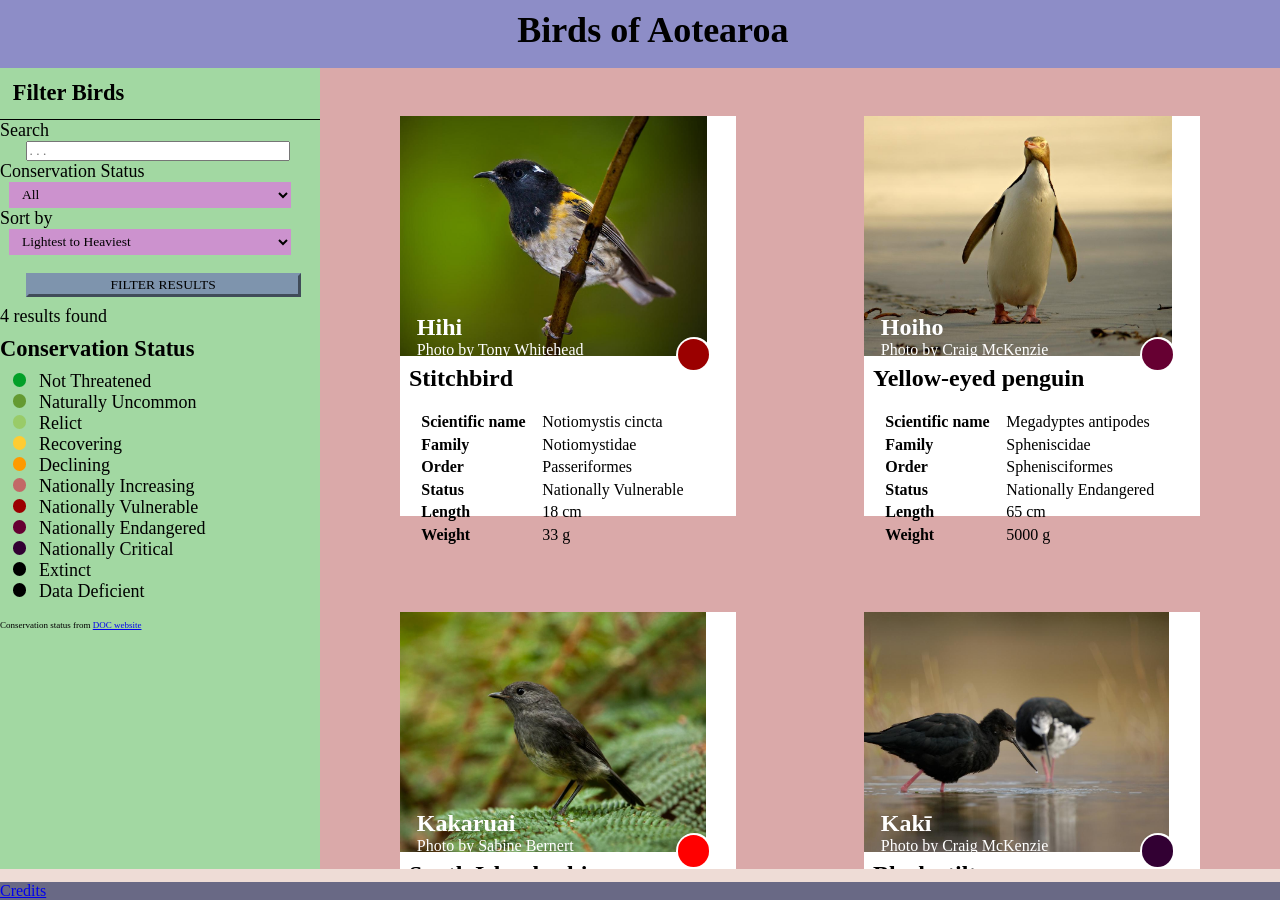
==== index.html @ edeee72f "update working on button functions" ====
<!DOCTYPE html>
<html lang="en-nz">

<head>
    <title>Birds of Aotearoa</title>
    <meta charset="UTF-8" />
    <link rel="stylesheet" href="index.css">
    <script defer src="index.js" ></script>
</head>

<main>
    <header>
        <h1 id="header-title">Birds of Aotearoa</h1>
    </header>

    <!-- sidebar -->
    <div class="sidebar" id="mySidebar">
        <div class="searchArea">
            <h3 id="filter-title">Filter Birds</h3>
            <p id="search-title">Search</p>
            <input type="text" placeholder=". . ." id="searchbar">
            <!-- Conservation Status-->
            <p>Conservation Status</p>
            <!-- <div class="dropdown"> -->
                <select class = "dropdown" id = "CS-button">
                <!-- <div class="dropdown-content"> -->
                    <option>All</option>
                    <option>Not Threatened</option>
                    <option>Naturally Uncommon</option>
                    <option>Relict</option>
                    <option>Recovering</option>
                    <option>Declining</option>
                    <option>Nationally Increasing</option>
                    <option>Nationally Endangered</option>
                    <option>Nationally Critical</option>
                    <option>Extinct</option>
                    <option>Data Deficient</option>
                </select>
            <!-- </div> -->
            </br>

            <!-- Sort by-->
            <p>Sort by</p>
            <!-- <div class="dropdown"> -->

                <!-- <button id ="SB-button">Lightest to Heaviest</button> -->
                <select class="dropdown" id ="SB-button">
                    <option>Lightest to Heaviest</option>
                    <option>Heaviest to Lightest</option>
                    <option>Extinct to Common</option>
                    <option>Common to Extinct</option>
                </select>
            <!-- </div> -->
            </br>
            </br>
            <button id = "search-button" type = "button">FILTER RESULTS</button>

            <p class="search-number" id="searchNumber">4 results found</p>
        </div>

        <!-- lower area of sidebar-->
        <div class="lowerArea">
            <h4>Conservation Status</h4>
            <p><span class="dot" id="dot1"></span>Not Threatened</p>
            <p><span class="dot" id="dot2"></span>Naturally Uncommon</p>
            <p><span class="dot" id="dot3"></span>Relict</p>
            <p><span class="dot" id="dot4"></span>Recovering</p>
            <p><span class="dot" id="dot5"></span>Declining</p>
            <p><span class="dot" id="dot6"></span>Nationally Increasing</p>
            <p><span class="dot" id="dot7"></span>Nationally Vulnerable</p>
            <p><span class="dot" id="dot8"></span>Nationally Endangered</p>
            <p><span class="dot" id="dot9"></span>Nationally Critical</p>
            <p><span class="dot" id="dot10"></span>Extinct</p>
            <p><span class="dot" id="dot11"></span>Data Deficient</p>

            <p id="status-link">Conservation status from <a
                    href="https://www.doc.govt.nz/nature/conservation-status/">DOC website</a></p>
        </div>


    </div>

    <!-- main area-->
    <div class="main" id="myMain">
        
            <!-- <div id = "bird1">
                
            </div> -->
            
        

    </div>
</main>


<footer>
    <p><a href="https://www.birdsnz.org.nz/">Credits</a></p>
</footer>

</html>
---- index.css ----
* {
    margin: 0vh 0vw 0vh 0vw;

    font-family: "Times New Roman", Times, serif;
}

h3{
    font-size: 2.5vmin;
}
header {
    background-color: rgb(141, 141, 199);
    width: 100vw;
    
    height: 7.5vh;
    font-size: 2vh;
    
    
    
}

#header-title{
    vertical-align: middle;
    text-align: center;
    padding: 1vh 1vw 1vh 1vw;
    width: 100vw;
    height: 5vh;
}

.searchArea p{
    font-size: 2vmin;
}

body {
    background-color: rgb(238, 220, 214);
}

#filter-title{
    margin: 1vw 1vw 1vw 1vw;
    padding: 0vh 0vw 0vh 0vw;
   
}
#search-title{
    border-top-style: solid;
    border-bottom: black;
    border-width: 0.15vh;
}
#searchbar{
    width: 20vw;
    
    margin-left: 2vw;
    height: 1.5vh;
}
.sidebar {
    background-color: rgb(162, 216, 162);
    width: 25vw;
    float: left;
    top: 7.5vh;
    height: 89.0vh;
    position: fixed;
}



footer {
    background-color: rgb(105, 105, 133);
    width: 100vw;
    height: 2vh;
    bottom: 0;
    position: fixed;
}

.conservation-status-dropdown {
    display: inline-block;
    position: relative;
    background-color: rgb(218, 141, 141);
    border-style: outset;
    border-color: rgb(218, 141, 141);
    border-width: medium;
    width: 20vw;
    margin-left: 2vw;
    height: 1.5vh;
    font-size: 1.5vmin;
    vertical-align: middle;
    padding: 0.5vh 0.5vw 0.5vh 0.5vw;
    

}

.CS-dropdown-content {
    display: none;
    position: absolute;
    background-color: white;
    min-width: 160px;
    box-shadow: 0px 8px 16px 0px rgba(0, 0, 0, 0.2);
    padding: 12px 16px;
    z-index: 1;

}
.dropdown-content p:hover {
    background-color: rgb(206, 206, 206); 
    
}

.dropdown:hover .dropdown-content {
    display: block;

}

.dropdown {
    /* display: inline-block;
    position: relative;
    background-color: rgb(218, 141, 141);
    border-style: outset;
    border-color: rgb(218, 141, 141);
    border-width: medium;
    width: 20vw;
    margin-left: 2vw;
    height: 1.5vh;
    font-size: 1.5vmin;
    vertical-align: middle;
    padding: 0.5vh 0.5vw 0.5vh 0.5vw; */
    /* position: relative;
  display: inline-block; */
  background-color: #cc92ce;
  color: rgb(0, 0, 0);
  
  font-size: 1.5vmin;
  border: none;
  padding: 0.5vmin 1vmin 0.5vmin 1vmin;
  width: 22vw;
  cursor: pointer;
  margin: 0vmin 1vmin 0vmin 1vmin;
}

.dropdown-content {
    display: none;
    position: absolute;
    background-color: #f9f9f9;
    
    width: 20vw;
    margin: 0vmin 1vmin 0vmin 1vmin;
    /* box-shadow: 0px 8px 16px 0px rgba(0, 0, 0, 0.2); */
    padding: 0.5vmin 1vmin 0.5vmin 1vmin;
    z-index: 1;
}

/* .dropdown:hover .dropdown-content, .dropdown:focus{
    display: block;
    background-color: #ffffff;
    
} */

.dropdown-content p:hover {
    background-color: rgb(230, 230, 230); 
    
}
#SB-button, #CS-button {
    background-color: #cc92ce;
  color: rgb(0, 0, 0);
  
  font-size: 1.5vmin;
  border: none;
  padding: 0.5vmin 1vmin 0.5vmin 1vmin;
  width: 22vw;
  cursor: pointer;
  margin: 0vmin 1vmin 0vmin 1vmin;
}




.dot {
    height: 1.5vmin;
    width: 1.5vmin;
    border-radius: 50vw;
    display: inline-block;
    margin-left: 1vw;
    margin-right: 1vw;
    
}

#dot1 {
    background-color: #02a028;
}

#dot2 {
    background-color: #649a31;
}

#dot3 {
    background-color: #99cb68;
}

#dot4 {
    background-color: #fecc33;
}

#dot5 {
    background-color: #fe9a01;
}

#dot6 {
    background-color: #c26967;
}

#dot7 {
    background-color: #9b0000;
}

#dot8 {
    background-color: #660032;
}

#dot9 {
    background-color: #320033;
}

#dot10 {
    background-color: black;
}

#dot11 {
    background-color: black;
}

#status-link {
    font-size: 1vmin;
    padding: 2vh 2vw 2vh 0vw;
}

#search-button {
    left: 2vw;
    background-color: rgb(126, 148, 173);
    position: relative;
    width: 21.5vw;
    border-style: outset;
    border-color: rgb(126, 148, 173);
    border-width: medium;
    
    font-size: 1.5vmin;
    vertical-align: middle;

}
.search-number{
    margin-top: 1vh;
    margin-bottom: 1vh;
    font-size: 2vmin;
}
.lowerArea h4{
    font-size: 2.5vmin;
    max-width: 25vw;
    margin-bottom: 1vh;
}
.lowerArea p{
    font-size: 2vmin;
}


.main {
    background-color: rgb(218, 169, 169);
    width: 75vw;
    float: right;
    height: 89.0vh;
    position: fixed;
    top: 7.5vh;
    left: 25vw;
    overflow-y: scroll;
    overflow-x: none;

    display: flex;
    flex-wrap: wrap;
    
    grid-template-rows: 1fr 1fr;
    justify-content: space-evenly;
}

.birdCard {
    background-color: white;
    height: 50%;
    width: 35%;
    margin: 5%;
    position: relative;

}

#bird {
    background-color: white;
    height: 50%;
    width: 35%;
    margin: 5%;
    position: relative;
}
/*
bird cards
*/
.main div { 
    background-color: white;
    height: 50%;
    width: 35%;
    margin: 5%;
    position: relative;
}
/*
image are all the same size
ratio is,
*/
.birdPhoto{
    width: 100%;
    height: 60%;
    object-fit: cover;
    object-position: -6vmin 0; /*may want to change this later */
    
}

.topInfo{
    background-color: rgba(128, 128, 128, 0) !important;
    position: absolute;
    bottom: 7vh !important;
    left: 0%;
    width: 90%!important;
    height: 5vmin;
    
}
.topInfo p {
    color: white;

}
.topInfo h2 {
    color:  white;
}

.bottomInfo {
    position: absolute !important;
    width: 100% !important;
    
    margin: 0 0 0 0 !important;
    bottom: 0vh !important;
    height: 40% !important;

}
.bottomInfo h2 {
    padding: 1vmin 1vmin 0vmin 1vmin;
    
}

.gridInfo {
    background-color: #02a02700 !important;
    display: grid;
    grid-template-columns: 40% 60%;
    width: 90% !important;
    grid-template-rows: repeat(6, 1fr);
    
}
.gridInfo p {
    padding: 0.5vmin 0.5vmin 0vmin 0.5vmin;
}
.gridInfo #bold {
    font-weight: bold;
}

.circle {
    height: 3.5vmin;
    width: 3.5vmin;
    border-radius: 50vw;
    display: inline-block;
    margin-left: 1vw;
    margin-right: 1vw;
    position:  absolute;
    background-color: red ;
    bottom: 36.4%; 
    right: 4.1%;
    border-radius: 2vmin;
    
    
}

.circleBorder {
    height: 4vmin;
    width: 4vmin;
    border-radius: 50vw;
    display: inline-block;
    margin-left: 1vw;
    margin-right: 1vw;
    position:  absolute;
    background-color: rgb(255, 255, 255) !important;
    bottom: 35.8%; 
    right: 3.3%;
    border-radius: 2vmin;
    
}
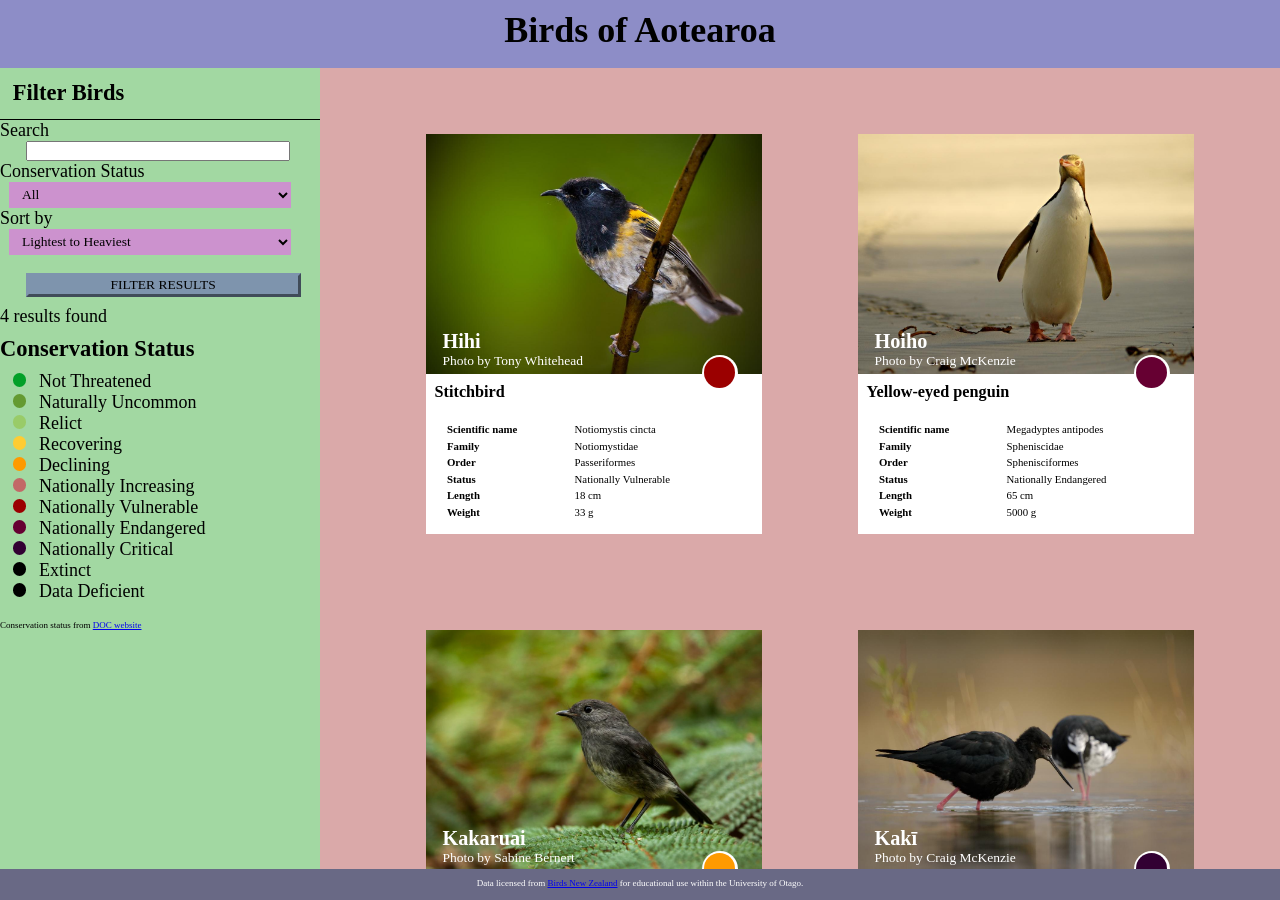
==== commit 2012d7ed: "search and filters all working" ====
--- a/index.html
+++ b/index.html
@@ -18,7 +18,7 @@
         <div class="searchArea">
             <h3 id="filter-title">Filter Birds</h3>
             <p id="search-title">Search</p>
-            <input type="text" placeholder=". . ." id="searchbar">
+            <input type="text" placeholder="" id="searchbar">
             <!-- Conservation Status-->
             <p>Conservation Status</p>
             <!-- <div class="dropdown"> -->
@@ -31,6 +31,7 @@
                     <option>Recovering</option>
                     <option>Declining</option>
                     <option>Nationally Increasing</option>
+                    <option>Nationally Vulnerable</option>
                     <option>Nationally Endangered</option>
                     <option>Nationally Critical</option>
                     <option>Extinct</option>
@@ -94,7 +95,7 @@
 
 
 <footer>
-    <p><a href="https://www.birdsnz.org.nz/">Credits</a></p>
+    <p>Data licensed from <a href="https://www.birdsnz.org.nz/">Birds New Zealand</a> for educational use within the University of Otago.</p>
 </footer>
 
 </html>
--- a/index.css
+++ b/index.css
@@ -9,7 +9,7 @@
 }
 header {
     background-color: rgb(141, 141, 199);
-    width: 100vw;
+    width: 100%;
     
     height: 7.5vh;
     font-size: 2vh;
@@ -22,7 +22,7 @@
     vertical-align: middle;
     text-align: center;
     padding: 1vh 1vw 1vh 1vw;
-    width: 100vw;
+    width: 98vw;
     height: 5vh;
 }
 
@@ -30,9 +30,10 @@
     font-size: 2vmin;
 }
 
-body {
+/* body {
     background-color: rgb(238, 220, 214);
-}
+    width: 100%;
+} */
 
 #filter-title{
     margin: 1vw 1vw 1vw 1vw;
@@ -63,10 +64,18 @@
 
 footer {
     background-color: rgb(105, 105, 133);
-    width: 100vw;
-    height: 2vh;
+    width: 100%;
+    height: 3.5vh;
     bottom: 0;
     position: fixed;
+}
+
+footer p {
+    padding-top: 1vmin;
+    padding-bottom: 1vmin;
+    text-align: center;
+    font-size: 1vmin;
+    color: white;
 }
 
 .conservation-status-dropdown {
@@ -266,12 +275,14 @@
     left: 25vw;
     overflow-y: scroll;
     overflow-x: none;
-
+    padding: 2vh 4.5vw 2vh 4.5vw;
+    
+    
     display: flex;
     flex-wrap: wrap;
     
     grid-template-rows: 1fr 1fr;
-    justify-content: space-evenly;
+    justify-content: flex-start;
 }
 
 .birdCard {
@@ -299,26 +310,34 @@
     width: 35%;
     margin: 5%;
     position: relative;
+    /* display: flex; */
+    justify-content: center;
 }
 /*
 image are all the same size
 ratio is,
 */
 .birdPhoto{
+    
+    object-fit: cover;
+    height: 60%;
     width: 100%;
-    height: 60%;
-    object-fit: cover;
-    object-position: -6vmin 0; /*may want to change this later */
+    position: absolute;
+    left: 50%;
+    transform: translate(-50%);
+    
+    
     
 }
 
 .topInfo{
     background-color: rgba(128, 128, 128, 0) !important;
     position: absolute;
-    bottom: 7vh !important;
+    top: 20vh !important;
     left: 0%;
     width: 90%!important;
     height: 5vmin;
+    font-size: 1.5vmin;
     
 }
 .topInfo p {
@@ -336,6 +355,7 @@
     margin: 0 0 0 0 !important;
     bottom: 0vh !important;
     height: 40% !important;
+    font-size: 1.2vmin;
 
 }
 .bottomInfo h2 {
@@ -347,12 +367,14 @@
     background-color: #02a02700 !important;
     display: grid;
     grid-template-columns: 40% 60%;
-    width: 90% !important;
+    width: 95% !important;
     grid-template-rows: repeat(6, 1fr);
+    
     
 }
 .gridInfo p {
     padding: 0.5vmin 0.5vmin 0vmin 0.5vmin;
+     
 }
 .gridInfo #bold {
     font-weight: bold;
@@ -366,7 +388,7 @@
     margin-left: 1vw;
     margin-right: 1vw;
     position:  absolute;
-    background-color: red ;
+    background-color: #02a028 ;
     bottom: 36.4%; 
     right: 4.1%;
     border-radius: 2vmin;
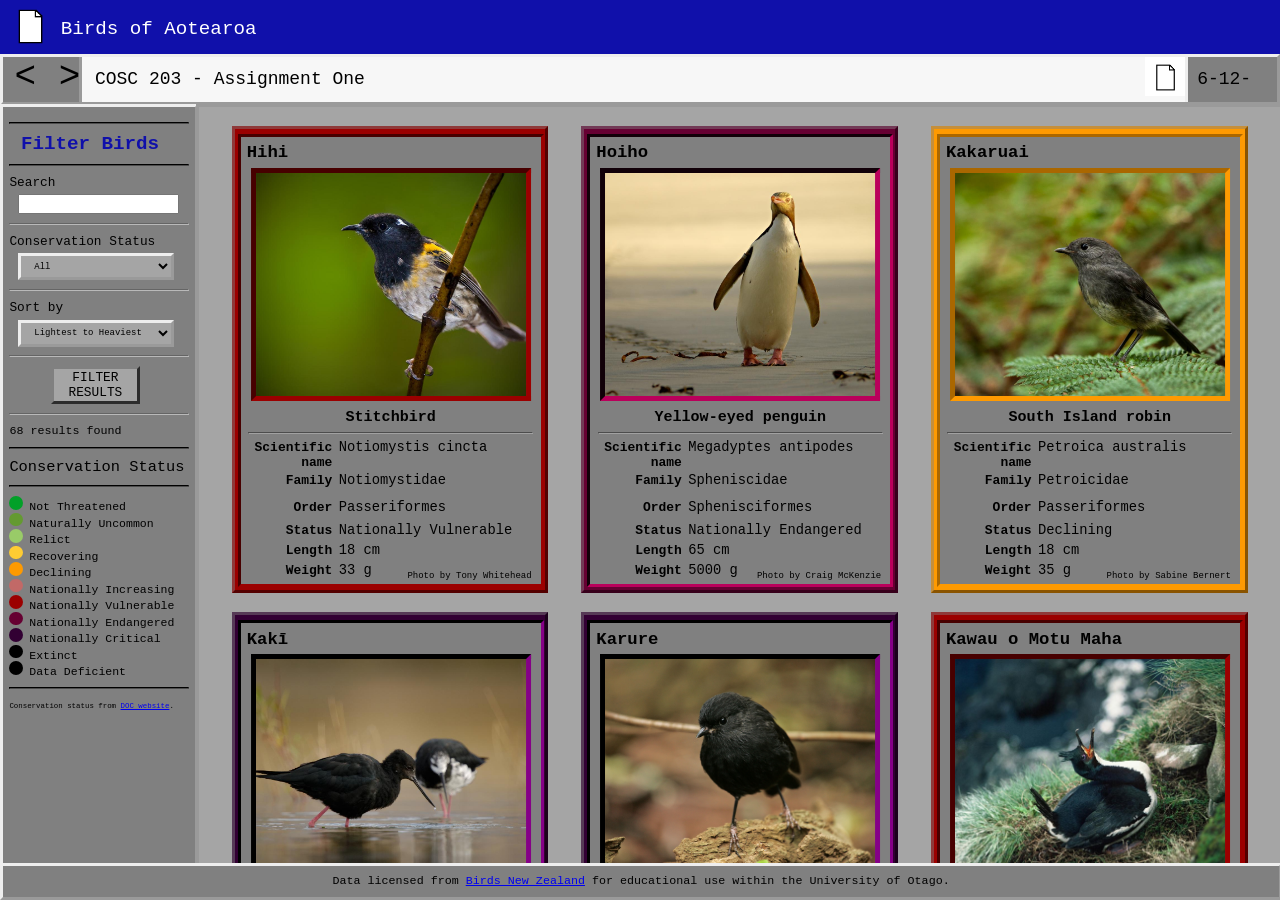
==== commit 6ef14915: "filter/search features working. maybe finished mobile" ====
--- a/index.html
+++ b/index.html
@@ -4,64 +4,101 @@
 <head>
     <title>Birds of Aotearoa</title>
     <meta charset="UTF-8" />
-    <link rel="stylesheet" href="index.css">
-    <script defer src="index.js" ></script>
+    <meta name="viewport" content="width=device-width, initial-scale=1.0">
+    <link rel="stylesheet" media = "screen and (min-device-width: 600px)" href="desktop.css">
+    <link rel="stylesheet"  media = "screen and (max-device-width: 600px)" href="mobile.css">
+    <!-- <script defer src="index.js"></script> -->
+    <script>
+        if(screen && screen.width < 600){
+            document.write('<script defer src="mobile.js"><\/script>');
+            console.log('mobile');
+        }else{
+            document.write('<script defer src="desktop.js"><\/script>');
+            console.log('desktop');
+        }
+    </script>
 </head>
 
-<main>
-    <header>
+<header id = "header">
+        <img id = "icon" src="icon2.png" alt="icon">
+
         <h1 id="header-title">Birds of Aotearoa</h1>
     </header>
+    <div class="topbar" id="topbar" >
+        <div class="arrows" id = "arrows">
+            <h1 id="a1"><</h1>
+            <h1 id="a2">></h1>
+        </div>
+        <div class = "website">
+            <h1 id = "webText">COSC 203 - Assignment One</h1>
+            <img src="icon2.png" alt="hm" class="page_icon">
+        </div>
+
+        <div class = "date">
+            <h1 id="today">.</h1>
+        </div>
+        
+
+    </div>
+<main>
+    
+    
 
     <!-- sidebar -->
     <div class="sidebar" id="mySidebar">
         <div class="searchArea">
+            <hr>
             <h3 id="filter-title">Filter Birds</h3>
+            <hr>
             <p id="search-title">Search</p>
             <input type="text" placeholder="" id="searchbar">
+            <hr id = "lighter">
             <!-- Conservation Status-->
-            <p>Conservation Status</p>
+            <p id="CS-title">Conservation Status</p>
             <!-- <div class="dropdown"> -->
-                <select class = "dropdown" id = "CS-button">
+            <select class="dropdown" id="CS-button">
                 <!-- <div class="dropdown-content"> -->
-                    <option>All</option>
-                    <option>Not Threatened</option>
-                    <option>Naturally Uncommon</option>
-                    <option>Relict</option>
-                    <option>Recovering</option>
-                    <option>Declining</option>
-                    <option>Nationally Increasing</option>
-                    <option>Nationally Vulnerable</option>
-                    <option>Nationally Endangered</option>
-                    <option>Nationally Critical</option>
-                    <option>Extinct</option>
-                    <option>Data Deficient</option>
-                </select>
+                <option>All</option>
+                <option>Not Threatened</option>
+                <option>Naturally Uncommon</option>
+                <option>Relict</option>
+                <option>Recovering</option>
+                <option>Declining</option>
+                <option>Nationally Increasing</option>
+                <option>Nationally Vulnerable</option>
+                <option>Nationally Endangered</option>
+                <option>Nationally Critical</option>
+                <option>Extinct</option>
+                <option>Data Deficient</option>
+            </select>
             <!-- </div> -->
-            </br>
-
+                        <hr id = "lighter">
             <!-- Sort by-->
-            <p>Sort by</p>
+            <p id="SB-title">Sort by</p>
             <!-- <div class="dropdown"> -->
 
-                <!-- <button id ="SB-button">Lightest to Heaviest</button> -->
-                <select class="dropdown" id ="SB-button">
-                    <option>Lightest to Heaviest</option>
-                    <option>Heaviest to Lightest</option>
-                    <option>Extinct to Common</option>
-                    <option>Common to Extinct</option>
-                </select>
+            <!-- <button id ="SB-button">Lightest to Heaviest</button> -->
+            <select class="dropdown" id="SB-button">
+                <option>Lightest to Heaviest</option>
+                <option>Heaviest to Lightest</option>
+                <option>Extinct to Common</option>
+                <option>Common to Extinct</option>
+            </select>
             <!-- </div> -->
-            </br>
-            </br>
-            <button id = "search-button" type = "button">FILTER RESULTS</button>
-
-            <p class="search-number" id="searchNumber">4 results found</p>
+            
+            <hr id = "lighter2" class = "remMobile">
+            
+            <button id="search-button" type="button">FILTER RESULTS</button>
+            <hr id = "lighter">
+            <p class="search-number" id="searchNumber">68 results found</p>
+            
         </div>
 
         <!-- lower area of sidebar-->
         <div class="lowerArea">
+            <hr>
             <h4>Conservation Status</h4>
+            <hr>
             <p><span class="dot" id="dot1"></span>Not Threatened</p>
             <p><span class="dot" id="dot2"></span>Naturally Uncommon</p>
             <p><span class="dot" id="dot3"></span>Relict</p>
@@ -73,9 +110,9 @@
             <p><span class="dot" id="dot9"></span>Nationally Critical</p>
             <p><span class="dot" id="dot10"></span>Extinct</p>
             <p><span class="dot" id="dot11"></span>Data Deficient</p>
-
+            <hr>
             <p id="status-link">Conservation status from <a
-                    href="https://www.doc.govt.nz/nature/conservation-status/">DOC website</a></p>
+                    href="https://www.doc.govt.nz/nature/conservation-status/">DOC website</a>.</p>
         </div>
 
 
@@ -83,19 +120,20 @@
 
     <!-- main area-->
     <div class="main" id="myMain">
-        
-            <!-- <div id = "bird1">
+
+        <!-- <div id = "bird1">
                 
             </div> -->
-            
-        
+
+
 
     </div>
+    
 </main>
 
-
 <footer>
-    <p>Data licensed from <a href="https://www.birdsnz.org.nz/">Birds New Zealand</a> for educational use within the University of Otago.</p>
+    <p>Data licensed from <a href="https://www.birdsnz.org.nz/">Birds New Zealand</a> for educational use within the
+        University of Otago.</p>
 </footer>
 
 </html>
--- a/desktop.css
+++ b/desktop.css
@@ -0,0 +1,581 @@
+* {
+    margin: 0vh 0vw 0vh 0vw;
+    font-family: "Lucida Console", "Courier New", monospace;
+    font-weight: lighter;
+
+}
+
+h3 {
+    font-size: 2.5vmin;
+}
+
+header {
+    background-color: rgb(16, 16, 170);
+    width: 100%;
+
+    height: 6vh;
+    
+
+
+
+}
+
+header img {
+    margin: 1vh 1vw 1vh 1vw;
+    width: auto;
+    height: 65%;
+    float: left;
+}
+
+#header-title {
+    vertical-align: middle;
+    /* float: right; */
+    /* text-align: left; */
+    /* padding: 2vh 1vw 2vh 1vw; */
+    color: white;
+    font-family: "Lucida Console", "Courier New", monospace;
+    font-weight: lighter;
+    
+    /* width: 98vw; */
+    
+    height: 6vh;
+    line-height: 6.5vh;
+    font-size: 1.5vw;
+}
+.searchArea{
+   
+}
+
+.searchArea p {
+    font-size: 1.0vw;
+    margin: 0.5vh 0vw 0.5vh 0vw;
+    font-weight:normal;
+    width: 90%;
+    
+}
+
+
+
+#filter-title {
+    margin: 0.5vh 0vw 0.5vh 0vw;
+    width: 90%;
+    text-align: center;
+    color: rgb(16, 16, 170);
+    font-weight: bold !important;
+    font-size: 1.5vw;
+
+}
+
+#search-title {
+    margin: 0.5vh 0vw 0.5vh 0vw;
+    width: 90%;
+    
+}
+
+#searchbar {
+    width: 85%;
+
+    margin-left: 5%;
+    height: 1.5vh;
+}
+
+.sidebar {
+    background-color: grey;
+    width: 14%;
+    float: left;
+    top: 11.5%;
+    /* height: 81.8%; */
+    height: 83vh;
+    position: fixed;
+    padding: 0.5% 0.5% 0.5% 0.5%;
+    border-style: outset;
+    
+}
+
+
+
+footer {
+    background-color: grey;
+    width: 99.7%;
+    height: 3.5vh;
+    bottom: 0;
+    position: fixed;
+    border-style: outset;
+    
+}
+
+footer p {
+    /* padding-top: 1vmin;
+    padding-bottom: 1vmin; */
+    text-align: center;
+    font-size: 1.3vmin;
+    color: rgb(0, 0, 0);
+    height: 3.5vh;
+    line-height: 3.5vh;
+}
+
+.conservation-status-dropdown {
+    display: inline-block;
+    position: relative;
+    
+    border-style: outset;
+    
+    border-width: medium;
+    width: 85%;
+    margin-left: 5%;
+    height: 1.5vh;
+    font-size: 1.5vw;
+    vertical-align: middle;
+    padding: 0.5vh 0.5vw 0.5vh 0.5vw;
+
+
+}
+
+.CS-dropdown-content {
+    display: none;
+    position: absolute;
+    background-color: white;
+    min-width: 160px;
+    box-shadow: 0px 8px 16px 0px rgba(0, 0, 0, 0.2);
+    padding: 12px 16px;
+    z-index: 1;
+
+}
+
+.dropdown-content p:hover {
+    background-color: rgb(206, 206, 206);
+
+}
+
+.dropdown:hover .dropdown-content {
+    display: block;
+
+}
+
+.dropdown {
+    
+    background-color: rgb(165, 165, 165) !important;
+    color: rgb(0, 0, 0);
+
+    font-size: 1.5vw;
+    border: outset !important;
+    padding: 0.5vmin 1vmin 0.5vmin 1vmin;
+    width: 85%;
+    cursor: pointer;
+    margin: 0vmin 1vmin 0vmin 1vmin;
+}
+
+.dropdown-content {
+    display: none;
+    position: absolute;
+    background-color: #f9f9f9;
+
+    width: 85%;
+    margin: 0vmin 1vmin 0vmin 1vmin;
+    /* box-shadow: 0px 8px 16px 0px rgba(0, 0, 0, 0.2); */
+    padding: 0.5vmin 1vmin 0.5vmin 1vmin;
+    z-index: 1;
+}
+
+/* .dropdown:hover .dropdown-content, .dropdown:focus{
+    display: block;
+    background-color: #ffffff;
+    
+} */
+
+.dropdown-content p:hover {
+    background-color: rgb(230, 230, 230);
+
+}
+
+#SB-button,
+#CS-button {
+    background-color: grey;
+    color: rgb(0, 0, 0);
+
+    font-size: 1.5vmin;
+    border: none;
+    padding: 0.5vmin 1vmin 0.5vmin 1vmin;
+    width: 87%;
+    cursor: pointer;
+    margin: 0vmin 5% 0vmin 5%;
+    font-size: 0.7vw;
+}
+
+
+
+
+.dot {
+    height: 1.5vmin;
+    width: 1.5vmin;
+    border-radius: 50vw;
+    display: inline-block;
+   
+    margin-right: 0.5vw;
+
+}
+
+#dot1 {
+    background-color: #02a028;
+}
+
+#dot2 {
+    background-color: #649a31;
+}
+
+#dot3 {
+    background-color: #99cb68;
+}
+
+#dot4 {
+    background-color: #fecc33;
+}
+
+#dot5 {
+    background-color: #fe9a01;
+}
+
+#dot6 {
+    background-color: #c26967;
+}
+
+#dot7 {
+    background-color: #9b0000;
+}
+
+#dot8 {
+    background-color: #660032;
+}
+
+#dot9 {
+    background-color: #320033;
+}
+
+#dot10 {
+    background-color: black;
+}
+
+#dot11 {
+    background-color: black;
+}
+
+#status-link {
+    font-size: 0.58vw;
+    padding: 0.5vh 0vw 0.5vh 0vw;
+}
+
+#search-button {
+    left: 23%;
+    background-color: rgb(165, 165, 165) !important;
+    position: relative;
+    width: 50%;
+    border-style: outset;
+    border-color: grey;
+    border-width: medium;
+
+    font-size: 1.0vw;
+    vertical-align: middle;
+
+}
+
+.search-number {
+    margin-top: 1vh;
+    margin-bottom: 1vh;
+    font-size: 1.3vmin !important;
+}
+.lowerArea{
+    height: 45%;
+    
+    margin-top: 5%;
+}
+
+.lowerArea h4 {
+    font-size: 1.2vw;
+    max-width: 25vw;
+    margin-bottom: 1vh;
+}
+
+.lowerArea p {
+    font-size: 0.9vw;
+}
+
+
+.main {
+    background-color: rgb(165, 165, 165);
+    width: 84.5%;
+    float: right;
+    height: 84.0%;
+    position: fixed;
+    top: 11.5%;
+    left: 15.3%;
+    overflow-y: scroll;
+    overflow-x: none;
+    display: flex;
+    flex-wrap: wrap;
+    /* justify-content: flex-start;  */
+    justify-content: space-evenly;
+    border-style: inset !important;
+}
+.cardBorder{
+    border-style: outset;
+    height: 27vw !important;
+    width: 18vw !important;
+     margin: 1.8% 0% 0% 0% !important; 
+    padding:0.5%  !important;
+    /* background-color: rgb(16, 16, 170) !important; */
+    border-color: rgba(46, 46, 46, 0.452);
+    min-width: 300px;
+    min-height: 450px;
+    position: relative;
+    
+}
+
+.birdCard {
+    background-color: grey;
+    top: 1% !important;
+    left: 1% !important;
+    height: 97% !important;
+    width: 96.5% !important;
+    margin: 0% !important;
+    padding: 0 !important;
+    position: absolute;
+    border-style: inset;
+    border-color: rgba(27, 27, 27, 0.527);
+    
+    /* padding: 1vmin 1vmin 1vmin 1vmin; */
+    
+    
+
+}
+
+#bird {
+    background-color: white;
+    height: 50%;
+    width: 36%;
+    /* margin: 5%; */
+    position: absolute;
+}
+.credits{
+    font-size: xx-small;
+    right: 3%;
+    bottom: 1.5%;
+    position: absolute;
+}
+
+/*
+bird cards
+*/
+.main div {
+    /* position: relative; */
+    
+}
+
+/*
+image are all the same size
+ratio is,
+*/
+.birdPhoto {
+
+    object-fit: cover;
+    top: 7%;
+    height: 50%;
+    width: 90%;
+    position: absolute;
+    left: 50%;
+    transform: translate(-50%);
+    border-style: inset;
+    border-width:thick;
+
+
+}
+
+.topInfo {
+    background-color: rgba(128, 128, 128, 0) !important;
+    position: absolute;
+    top: 1.5% !important;
+    left: 2%;
+    width: 90% !important;
+    height: 5vmin;
+    font-size: 0.9vw;
+    
+
+}
+
+/* .topInfo p {
+    color: rgb(0, 0, 0);
+    font-size: smaller;
+
+} */
+
+.topInfo h2 {
+    color: rgb(0, 0, 0);
+    font-weight: bold ;
+}
+
+.bottomInfo {
+    position: absolute !important;
+    width: 99% !important;
+    
+    margin: 0 0 0 0 !important;
+    bottom: 0vh !important;
+    height: 40% !important;
+    font-size: 1.8vmin;
+    padding: 0.5%;
+    /* font-weight: 30%; */
+
+}
+.cardHR{
+    margin: 2%;
+    border-color: rgb(161, 161, 161) !important;
+}
+
+.bottomInfo h2 {
+    padding: 0.5vh 0vw 0vh 0.0vw;
+    text-align: center;
+    font-size: 93%;
+    width: 100%;
+    font-weight: bold;
+
+}
+
+.gridInfo {
+    
+    display: grid;
+    grid-template-columns: 30% 70%;
+    width: 94% !important;
+    height: 75% !important;
+    grid-template-rows: 25% 20% 17% 15% 15% 15%;
+    margin-left: 0.5vw;
+
+}
+
+.gridInfo p {
+    font-size: 85%;
+    text-align: left;
+    /* padding: 0vmin 0.5vmin 0vmin 0.5vmin; */
+
+}
+#right{
+    margin-left: 0.5vw !important;
+    
+}
+
+.gridInfo #bold {
+    font-weight: bold;
+    font-size:80%;
+   
+    text-align: right !important;
+    
+}
+
+.circle {
+    height: 3.5vmin;
+    width: 3.5vmin;
+    /* border-radius: 5%; */
+    border-width: 5%;
+    border-style: solid;
+    border-color: white;
+    display: inline-block;
+    margin-left: 1vw;
+    margin-right: 1vw;
+    position: absolute;
+    background-color: #02a028;
+    bottom: 35.5%;
+    right: 4.1%;
+    border-radius: 2vmin;
+
+
+}
+
+/* .circleBorder {
+    height: 4vmin;
+    width: 4vmin;
+    border-radius: 50vw;
+    display: inline-block;
+    margin-left: 1vw;
+    margin-right: 1vw;
+    position:  absolute;
+    background-color: rgb(255, 255, 255) !important;
+    bottom: 35.8%; 
+    right: 3.3%;
+    border-radius: 2vmin;
+    
+    
+} */
+
+.topbar {
+    height: 5vh;
+    font-size: 1vmin;
+    display: flex;
+    background-color: grey;
+    border-style: outset;
+}
+
+.arrows {
+    /* padding-left: 1vw;
+    padding-right: 1vw; */
+
+    border-right-style: outset;
+    font-size: 2vmin;
+    font-weight: bold;
+    width: 6%;
+    display: flex;
+
+}
+
+.arrows h1{
+    
+    height: 5vh;
+    line-height: 4.7vh;
+    /* padding: 1vh 1vw 1vh 1vw; */
+    padding-left: 15%;
+    padding-right: 15%;
+
+}
+
+
+
+.website {
+    background-color: rgb(247, 247, 247);
+    width: 87%;
+    display: flex;
+    
+
+}
+.website h1{
+    width: 97%;
+    height: 5vh;
+    line-height: 4.9vh;
+    
+    padding-left: 1vw;
+}
+
+.page_icon {
+    background-color: white;
+    padding: 0.5vh 0.5vw 0.5vh 0.5vw;
+    height: 60%;
+    padding-top: 0.8vh;
+
+}
+.date{
+    width:7%;
+
+    border-left-style: outset;
+}
+#today {
+    font-size: 2vmin;
+    height: 5vh;
+    line-height: 4.9vh;
+    padding-left: 10%; 
+}
+.sidebar hr{
+
+    margin: 5% 0% 5% 0%;
+    border-color: rgb(77, 77, 77);
+    border-style: inset !important;
+    /* border-style: groove; */
+}
+#lighter, #lighter2{
+    border-color: rgb(185, 185, 185) !important;
+}
+
--- a/mobile.css
+++ b/mobile.css
@@ -0,0 +1,511 @@
+@media only screen and (max-device-width: 600px) {
+
+    html,
+    body,
+    footer,
+    main {
+        margin: 0 !important;
+        padding: 0 !important;
+        /* background-color: green; */
+        overflow-y: hidden;
+    }
+
+    * {
+        font-family: "Lucida Console", "Courier New", monospace;
+        font-weight: lighter;
+        border-style: none;
+
+    }
+
+    main {
+        background-color: rgb(195, 195, 195) !important;
+        margin: 0;
+        padding: 0;
+        width: 100vw;
+        height: 87vh;
+
+
+
+
+    }
+
+    .main {
+
+        /* background-color: rgb(0, 0, 0); */
+        justify-content: space-evenly;
+        display: flex;
+        flex-wrap: wrap;
+        /* flex-direction: row; */
+        position: fixed;
+        overflow-x: hidden;
+        height: 87vh;
+        overflow-y: scroll !important;
+
+
+    }
+
+    footer {
+        height: 5vh;
+        width: 100%;
+        bottom: 0;
+        background-color: blue;
+        margin: 0;
+        padding: 0;
+    }
+
+    footer * {
+        margin: 0 !important;
+        padding: 0.5vh 1vw 0.5vh 1vw !important;
+        font-size: 2vw;
+        height: 2vh;
+        width: 100vw;
+        line-height: 2vh;
+        color: white;
+
+    }
+
+    footer p {
+        text-align: center;
+    }
+
+    .sidebarButton {
+        background-color: grey;
+        border: none;
+        color: black;
+        height: 3vh;
+        width: 7vw;
+        line-height: 3vh;
+        font-size: 3.5vw;
+        border-right-style: groove;
+    }
+
+
+    .topbar {
+        height: 3vh !important;
+        width: 99%;
+        margin: 0 !important;
+        display: flex;
+        border-style: groove;
+        background-color: grey;
+    }
+
+    header {
+        display: flex;
+        height: 5vh;
+        width: 100%;
+        margin: 0 !important;
+        background-color: rgb(16, 16, 170);
+    }
+
+    header h1 {
+        color: white;
+        height: 5vh;
+        line-height: 2.5vh;
+        font-size: 2vh;
+    }
+
+    header img {
+        height: 2.5vh;
+        padding: 1.3vh 1vh 1vh 1vh;
+    }
+
+    .arrows {
+        height: 3vh;
+        width: 10vw;
+        background-color: grey;
+        display: flex;
+        border-right-style: groove;
+    }
+
+    .arrows h1 {
+        height: 2vh;
+        line-height: 0.7vh;
+        font-size: 3.5vw;
+        font-weight: bold;
+        padding-left: 1.8vw;
+    }
+
+    .website {
+        width: 63vw;
+        height: 3vh;
+        background-color: white;
+        display: flex;
+    }
+
+    .website h1 {
+        height: 2vh;
+        width: 75vw;
+        line-height: 1vh;
+        padding-left: 1vw;
+        font-size: 1.5vh;
+
+    }
+
+    .page_icon {
+        height: 2vh;
+        padding: 0.5vh 0.5vw 0.5vh 0.5vw;
+        border-right-style: groove;
+    }
+
+    .date {
+        width: 16vw;
+
+
+
+    }
+
+    #today {
+        height: 2vh;
+        line-height: 1vh;
+        padding-left: 1.5vw;
+        font-size: 2.5vw;
+    }
+
+    .sidebar {
+        padding: 5%;
+        width: 0%;
+        height: 100%;
+        display: none;
+        overflow-x: hidden;
+        overflow-y: scroll;
+    }
+
+
+    .cardBorder {
+        border-style: outset;
+        height: 70vh;
+        border-color: rgba(46, 46, 46, 0.452);
+        width: 90vw;
+        /* border-color: red; */
+        margin: 4vw 4vw 4vw 4vw;
+        position: relative;
+        padding: 0 !important;
+    }
+
+    .birdCard {
+        background-color: grey;
+        top: 1vw;
+        left: 1vw;
+        height: 68vh;
+        width: 87vw;
+        position: absolute;
+        border-style: inset;
+        border-color: rgba(27, 27, 27, 0.527);
+        margin: 0% !important;
+        padding: 0 !important;
+    }
+
+    #bird {
+        background-color: white;
+        height: 50%;
+        width: 36%;
+        /* margin: 5%; */
+        position: absolute;
+    }
+
+    .credits {
+        font-size: xx-small;
+        right: 3%;
+        bottom: 1.5%;
+        /* background-color: green; */
+        position: absolute;
+    }
+
+    .birdPhoto {
+
+        object-fit: cover;
+        top: 7%;
+        height: 40%;
+        width: 85%;
+        position: absolute;
+        left: 50%;
+        transform: translate(-50%);
+        border-style: inset;
+        border-width: thick;
+
+
+    }
+
+    .topInfo {
+
+        position: absolute;
+        top: 0vh !important;
+        left: 4%;
+        width: 98% !important;
+        height: 5vh;
+
+        /* padding: 0.5vh 1vw 0.5vh 1vw; */
+
+
+    }
+
+    /* .topInfo p {
+        color: rgb(0, 0, 0);
+        font-size: smaller;
+    
+    } */
+
+    .topInfo h2 {
+        color: rgb(0, 0, 0);
+        font-weight: bold;
+        font-size: 6vw;
+        line-height: 1vw;
+    }
+
+    .bottomInfo {
+        position: absolute !important;
+        width: 100% !important;
+        /* background-color: green; */
+        margin: 0 0 0 0 !important;
+        bottom: 0vh !important;
+        height: 50% !important;
+        padding-left: 2vw;
+
+        /* font-weight: 30%; */
+
+    }
+
+    .cardHR {
+        margin: 1vh 4vw 1vh 0vw;
+        border-style: inset;
+        border-color: rgb(0, 0, 0) !important;
+
+    }
+
+    .bottomInfo h2 {
+        padding: 0.5vw 0vw 0.5vw 0vw;
+        margin: 0 !important;
+        font-size: 98%;
+        width: 96%;
+        text-align: center;
+
+        /* background-color: pink; */
+        font-weight: bold;
+
+    }
+
+    .gridInfo {
+        /* background-color: #96ac28c1 !important; */
+        display: grid;
+        grid-template-columns: 35% 65%;
+        width: 100% !important;
+        height: 26vh !important;
+        bottom: 0;
+        grid-template-rows: 6vh 5vh 5vh 4vh 4vh 3vh;
+        margin: 0vh 1vw 0vh 1vw !important;
+        /* border-style: solid;
+        
+        border-color: black; */
+        padding: 0 !important;
+
+
+    }
+
+    .gridInfo p {
+        /* background-color: white; */
+        /* border-bottom-style: solid;
+        
+        border-color: rgb(12, 164, 123); */
+
+        margin: 0 !important;
+        margin: 0 !important;
+        padding: 0 !important;
+        font-size: 90% !important;
+        height: 3.9vh;
+        width: 57vw;
+        /* line-height: 3.9vh; */
+        text-align: left;
+
+        /* font-weight: bold; */
+        /* padding: 0vmin 0.5vmin 0vmin 0.5vmin; */
+
+    }
+
+    .gridInfo #bold {
+
+
+        /* background-color: yellow !important; */
+        height: 6.0vh;
+
+        max-width: 20vw !important;
+        /* line-height: 3.9vh; */
+        font-size: 90%;
+        font-weight: bold;
+        /* left: 5vw; */
+        /* padding-left: 20vw; */
+        text-align: left !important;
+
+    }
+
+    #filter-title {
+        margin: 1vw 0% 1vw 0%;
+        font-weight: bold;
+        width: 100%;
+        /* background-color: red; */
+        font-size: 8vw;
+    }
+
+    .sidebar hr {
+
+        margin: 2% 0% 2% 0%;
+        border-color: rgb(77, 77, 77);
+        width: 100%;
+
+        border-style: inset !important;
+        /* border-style: groove; */
+    }
+
+    #lighter {
+        border-color: rgb(185, 185, 185) !important;
+    }
+
+    .searchArea {
+        margin: 0.5vh 0vw 0.5vh 0vw;
+    }
+
+    #search-title,
+    #CS-title,
+    #SB-title {
+        font-size: 5vw;
+        padding: 0;
+        margin: 1vw 0vw 1vw 0vw;
+    }
+
+    #searchbar {
+        width: 99%;
+        height: 3vh;
+    }
+
+    #SB-button,
+    #CS-button {
+        background-color: grey;
+        color: rgb(0, 0, 0);
+
+        font-size: 1.5vmin;
+        border: none;
+        padding: 0.5vmin 1vmin 0.5vmin 1vmin;
+        width: 100%;
+        height: 4vh;
+        cursor: pointer;
+        margin: 1vw 0vw 1vw 0vw;
+        font-size: 90%;
+    }
+
+    .dropdown {
+
+        background-color: rgb(165, 165, 165) !important;
+        color: rgb(0, 0, 0);
+
+        font-size: 1.5vw;
+        border: outset !important;
+        padding: 0.5vmin 1vmin 0.5vmin 1vmin;
+        width: 85%;
+        cursor: pointer;
+        margin: 0vmin 1vmin 0vmin 1vmin;
+    }
+
+    .dropdown-content {
+        display: none;
+        position: absolute;
+        background-color: #f9f9f9;
+
+        width: 85%;
+        margin: 0vmin 1vmin 0vmin 1vmin;
+        /* box-shadow: 0px 8px 16px 0px rgba(0, 0, 0, 0.2); */
+        padding: 0.5vmin 1vmin 0.5vmin 1vmin;
+        z-index: 1;
+    }
+
+    .dot {
+        height: 4vw;
+        width: 4vw;
+        border-radius: 50vw;
+        display: inline-block;
+       
+        margin-right: 0.5vw;
+    
+    }
+    
+    #dot1 {
+        background-color: #02a028;
+    }
+    
+    #dot2 {
+        background-color: #649a31;
+    }
+    
+    #dot3 {
+        background-color: #99cb68;
+    }
+    
+    #dot4 {
+        background-color: #fecc33;
+    }
+    
+    #dot5 {
+        background-color: #fe9a01;
+    }
+    
+    #dot6 {
+        background-color: #c26967;
+    }
+    
+    #dot7 {
+        background-color: #9b0000;
+    }
+    
+    #dot8 {
+        background-color: #660032;
+    }
+    
+    #dot9 {
+        background-color: #320033;
+    }
+    
+    #dot10 {
+        background-color: black;
+    }
+    
+    #dot11 {
+        background-color: black;
+    }
+    
+    #status-link {
+        font-size: 4vw;
+        padding: 0.5vh 0vw 4vh 0vw;
+    }
+    .remMobile{
+        color: transparent;
+        border-color: transparent;
+        width: 0vw;
+        height: 0vw;
+        visibility: hidden !important;
+    }
+    
+    #search-button {
+        /* left: 23%; */
+        background-color: rgb(107, 107, 107) !important;
+        /* position: relative; */
+        width: 100%;
+        height: 5vh;
+        border-style: outset;
+        border-color: rgba(69, 69, 69, 0.512);
+        border-width: medium;
+    
+        font-size: 4.5vw;
+        vertical-align: middle;
+    
+    }
+
+    .lowerArea h4 {
+        font-size: 7vw;
+        font-weight: bold;
+        width: 100%;
+        margin-top: 0;
+        margin-bottom: 1vh;
+    }
+    
+    .lowerArea p {
+        font-size: 5vw;
+    }
+}
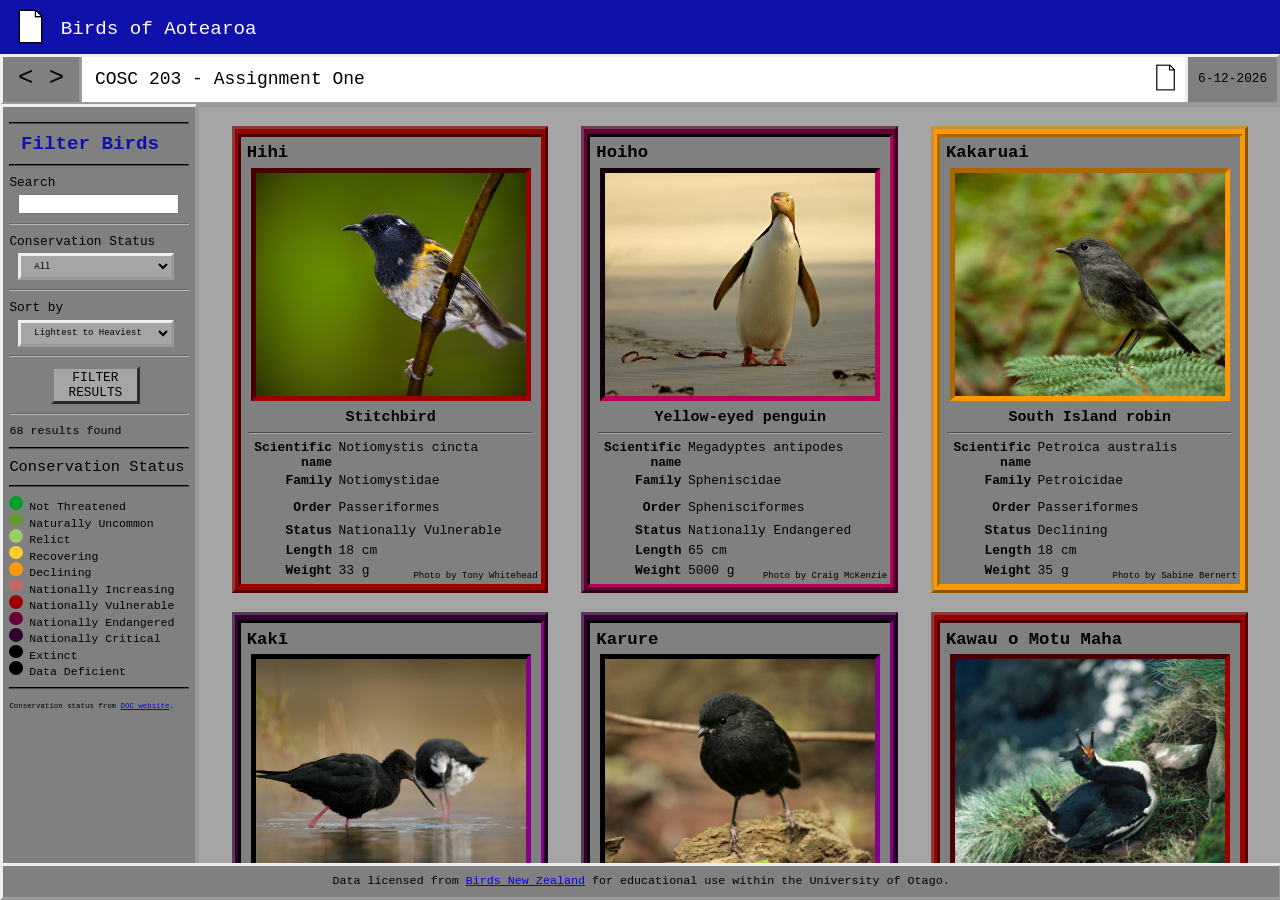
==== commit c17cdaf2: "desktop update" ====
--- a/index.html
+++ b/index.html
@@ -5,15 +5,17 @@
     <title>Birds of Aotearoa</title>
     <meta charset="UTF-8" />
     <meta name="viewport" content="width=device-width, initial-scale=1.0">
-    <link rel="stylesheet" media = "screen and (min-device-width: 600px)" href="desktop.css">
-    <link rel="stylesheet"  media = "screen and (max-device-width: 600px)" href="mobile.css">
+    <!-- <link rel="stylesheet" media = "screen and (min-device-width: 600px)" href="desktop.css"> -->
+    <!-- <link rel="stylesheet"  media = "screen and (max-device-width: 600px)" href="mobile.css"> -->
     <!-- <script defer src="index.js"></script> -->
     <script>
         if(screen && screen.width < 600){
             document.write('<script defer src="mobile.js"><\/script>');
+                document.write('<link rel="stylesheet"  media = "screen and (max-device-width: 600px)" href="mobile.css">');
             console.log('mobile');
         }else{
             document.write('<script defer src="desktop.js"><\/script>');
+            document.write('<link rel="stylesheet" media = "screen and (min-device-width: 600px)" href="desktop.css">');
             console.log('desktop');
         }
     </script>
@@ -26,8 +28,8 @@
     </header>
     <div class="topbar" id="topbar" >
         <div class="arrows" id = "arrows">
-            <h1 id="a1"><</h1>
-            <h1 id="a2">></h1>
+            <h1 id="a1">< ></h1>
+            <!-- <h1 id="a1">></h1> -->
         </div>
         <div class = "website">
             <h1 id = "webText">COSC 203 - Assignment One</h1>
@@ -83,6 +85,8 @@
                 <option>Heaviest to Lightest</option>
                 <option>Extinct to Common</option>
                 <option>Common to Extinct</option>
+                <option>Tallest to Shortest</option>
+                <option>Shortest to Tallest</option>
             </select>
             <!-- </div> -->
             
--- a/desktop.css
+++ b/desktop.css
@@ -1,3 +1,4 @@
+@media only screen and (min-device-width: 600px){
 * {
     margin: 0vh 0vw 0vh 0vw;
     font-family: "Lucida Console", "Courier New", monospace;
@@ -357,7 +358,7 @@
 }
 .credits{
     font-size: xx-small;
-    right: 3%;
+    right: 1%;
     bottom: 1.5%;
     position: absolute;
 }
@@ -435,22 +436,24 @@
     font-size: 93%;
     width: 100%;
     font-weight: bold;
-
+    
 }
 
 .gridInfo {
     
     display: grid;
     grid-template-columns: 30% 70%;
-    width: 94% !important;
+    width: 98% !important;
     height: 75% !important;
     grid-template-rows: 25% 20% 17% 15% 15% 15%;
-    margin-left: 0.5vw;
+    margin-left: 0.2vw;
+    
 
 }
 
 .gridInfo p {
-    font-size: 85%;
+    font-size: 80%;
+    
     text-align: left;
     /* padding: 0vmin 0.5vmin 0vmin 0.5vmin; */
 
@@ -516,27 +519,30 @@
     padding-right: 1vw; */
 
     border-right-style: outset;
-    font-size: 2vmin;
-    font-weight: bold;
+    
+    
     width: 6%;
-    display: flex;
+    /* display: flex; */
 
 }
 
 .arrows h1{
     
     height: 5vh;
-    line-height: 4.7vh;
-    /* padding: 1vh 1vw 1vh 1vw; */
-    padding-left: 15%;
-    padding-right: 15%;
+    
+    width: 100%;
+    padding: 0.8vh 0vw 0.8vh 0vw;
+    font-size: 2vw;
+    
+    /* padding-right: 15%; */
+    text-align: center;
 
 }
 
 
 
 .website {
-    background-color: rgb(247, 247, 247);
+    background-color: rgb(255, 255, 255);
     width: 87%;
     display: flex;
     
@@ -559,14 +565,15 @@
 }
 .date{
     width:7%;
-
+    
     border-left-style: outset;
 }
 #today {
-    font-size: 2vmin;
+    font-size: 1.0vw;
     height: 5vh;
     line-height: 4.9vh;
-    padding-left: 10%; 
+    text-align: center;
+    
 }
 .sidebar hr{
 
@@ -579,3 +586,4 @@
     border-color: rgb(185, 185, 185) !important;
 }
 
+}
--- a/mobile.css
+++ b/mobile.css
@@ -508,4 +508,4 @@
     .lowerArea p {
         font-size: 5vw;
     }
-}+}
--- a/mobile.css
+++ b/mobile.css
@@ -508,4 +508,4 @@
     .lowerArea p {
         font-size: 5vw;
     }
-}+}
--- a/desktop.css
+++ b/desktop.css
@@ -1,3 +1,4 @@
+@media only screen and (min-device-width: 600px){
 * {
     margin: 0vh 0vw 0vh 0vw;
     font-family: "Lucida Console", "Courier New", monospace;
@@ -357,7 +358,7 @@
 }
 .credits{
     font-size: xx-small;
-    right: 3%;
+    right: 1%;
     bottom: 1.5%;
     position: absolute;
 }
@@ -435,22 +436,24 @@
     font-size: 93%;
     width: 100%;
     font-weight: bold;
-
+    
 }
 
 .gridInfo {
     
     display: grid;
     grid-template-columns: 30% 70%;
-    width: 94% !important;
+    width: 98% !important;
     height: 75% !important;
     grid-template-rows: 25% 20% 17% 15% 15% 15%;
-    margin-left: 0.5vw;
+    margin-left: 0.2vw;
+    
 
 }
 
 .gridInfo p {
-    font-size: 85%;
+    font-size: 80%;
+    
     text-align: left;
     /* padding: 0vmin 0.5vmin 0vmin 0.5vmin; */
 
@@ -516,27 +519,30 @@
     padding-right: 1vw; */
 
     border-right-style: outset;
-    font-size: 2vmin;
-    font-weight: bold;
+    
+    
     width: 6%;
-    display: flex;
+    /* display: flex; */
 
 }
 
 .arrows h1{
     
     height: 5vh;
-    line-height: 4.7vh;
-    /* padding: 1vh 1vw 1vh 1vw; */
-    padding-left: 15%;
-    padding-right: 15%;
+    
+    width: 100%;
+    padding: 0.8vh 0vw 0.8vh 0vw;
+    font-size: 2vw;
+    
+    /* padding-right: 15%; */
+    text-align: center;
 
 }
 
 
 
 .website {
-    background-color: rgb(247, 247, 247);
+    background-color: rgb(255, 255, 255);
     width: 87%;
     display: flex;
     
@@ -559,14 +565,15 @@
 }
 .date{
     width:7%;
-
+    
     border-left-style: outset;
 }
 #today {
-    font-size: 2vmin;
+    font-size: 1.0vw;
     height: 5vh;
     line-height: 4.9vh;
-    padding-left: 10%; 
+    text-align: center;
+    
 }
 .sidebar hr{
 
@@ -579,3 +586,4 @@
     border-color: rgb(185, 185, 185) !important;
 }
 
+}
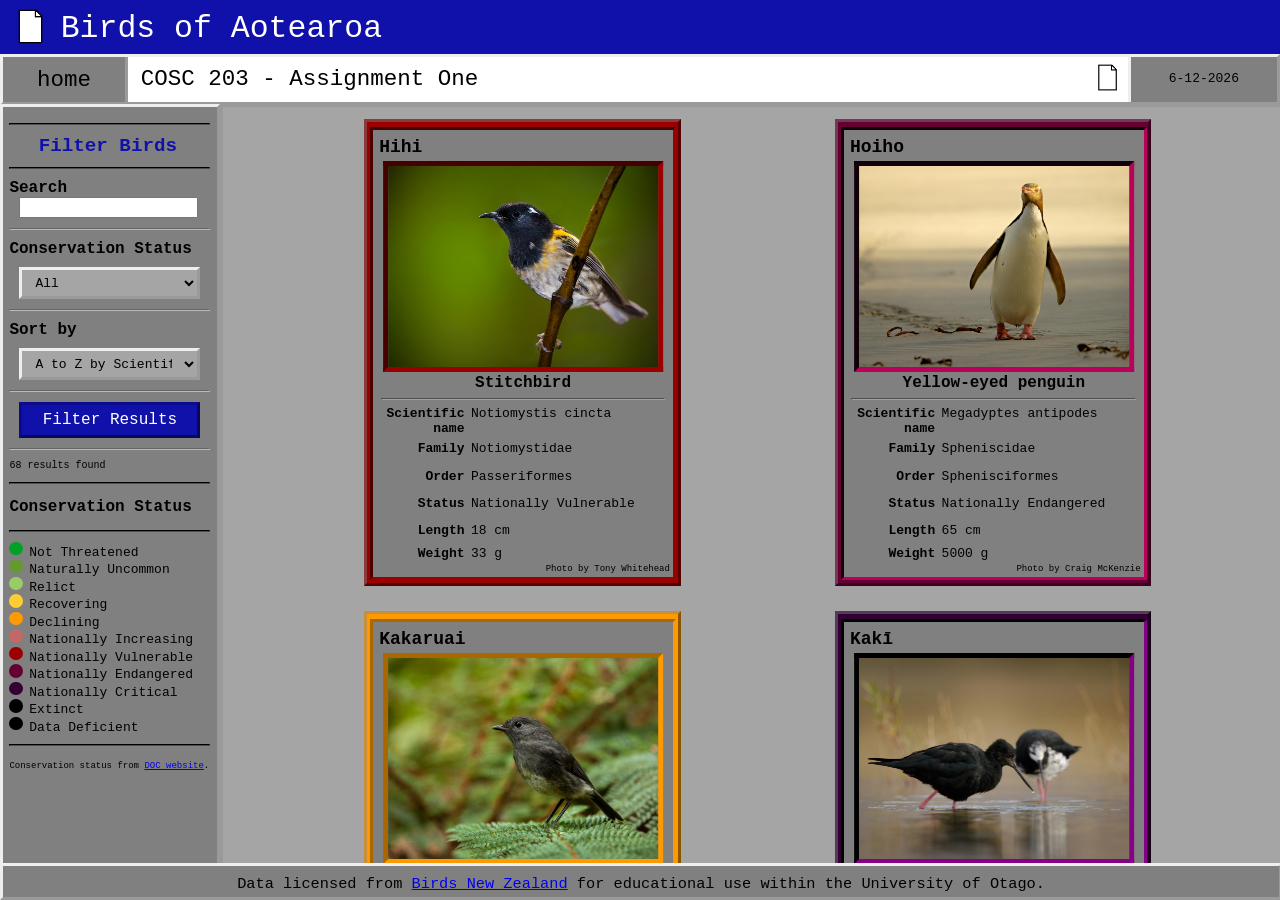
==== commit 359dc078: "website finished - code is clean. still need to do report" ====
--- a/index.html
+++ b/index.html
@@ -5,45 +5,44 @@
     <title>Birds of Aotearoa</title>
     <meta charset="UTF-8" />
     <meta name="viewport" content="width=device-width, initial-scale=1.0">
-    <!-- <link rel="stylesheet" media = "screen and (min-device-width: 600px)" href="desktop.css"> -->
-    <!-- <link rel="stylesheet"  media = "screen and (max-device-width: 600px)" href="mobile.css"> -->
-    <!-- <script defer src="index.js"></script> -->
+    <link rel="stylesheet" href="desktop.css">
     <script>
-        if(screen && screen.width < 600){
-            document.write('<script defer src="mobile.js"><\/script>');
-                document.write('<link rel="stylesheet"  media = "screen and (max-device-width: 600px)" href="mobile.css">');
+        
+        if (screen && screen.width < 600) {
+            document.write('<script defer src="mobile.js" id = "script"><\/script>');
+           // document.write('<link rel="stylesheet"  media = "screen and (max-device-width: 600px)" href="desktop.css">');
             console.log('mobile');
-        }else{
-            document.write('<script defer src="desktop.js"><\/script>');
-            document.write('<link rel="stylesheet" media = "screen and (min-device-width: 600px)" href="desktop.css">');
+        } else {
+            document.write('<script defer src="desktop.js" id = "script"><\/script>');
+            
             console.log('desktop');
         }
     </script>
 </head>
 
-<header id = "header">
-        <img id = "icon" src="icon2.png" alt="icon">
+<header>
+    <img id="icon" src="icon.png" alt="icon"> 
+    <h1 id="header-title">Birds of Aotearoa</h1>
+</header>
 
-        <h1 id="header-title">Birds of Aotearoa</h1>
-    </header>
-    <div class="topbar" id="topbar" >
-        <div class="arrows" id = "arrows">
-            <h1 id="a1">< ></h1>
-            <!-- <h1 id="a1">></h1> -->
-        </div>
-        <div class = "website">
-            <h1 id = "webText">COSC 203 - Assignment One</h1>
-            <img src="icon2.png" alt="hm" class="page_icon">
-        </div>
+<!-- topbar area-->
+<div id="topbar">
+    <div id="home">
+        <button id="home-button">home</button>
+    </div>
+    <div class="website">
+        <h1 id="webText">COSC 203 - Assignment One</h1>
+        <img src="icon.png" alt="icon" id="website_icon">
+    </div>
 
-        <div class = "date">
-            <h1 id="today">.</h1>
-        </div>
-        
+    <div class="date">
+        <h1 id="today">.</h1>
+    </div>
 
-    </div>
+
+</div>
+
 <main>
-    
     
 
     <!-- sidebar -->
@@ -52,56 +51,57 @@
             <hr>
             <h3 id="filter-title">Filter Birds</h3>
             <hr>
-            <p id="search-title">Search</p>
-            <input type="text" placeholder="" id="searchbar">
-            <hr id = "lighter">
-            <!-- Conservation Status-->
-            <p id="CS-title">Conservation Status</p>
-            <!-- <div class="dropdown"> -->
-            <select class="dropdown" id="CS-button">
-                <!-- <div class="dropdown-content"> -->
-                <option>All</option>
-                <option>Not Threatened</option>
-                <option>Naturally Uncommon</option>
-                <option>Relict</option>
-                <option>Recovering</option>
-                <option>Declining</option>
-                <option>Nationally Increasing</option>
-                <option>Nationally Vulnerable</option>
-                <option>Nationally Endangered</option>
-                <option>Nationally Critical</option>
-                <option>Extinct</option>
-                <option>Data Deficient</option>
-            </select>
-            <!-- </div> -->
-                        <hr id = "lighter">
-            <!-- Sort by-->
-            <p id="SB-title">Sort by</p>
-            <!-- <div class="dropdown"> -->
+            <form>
+                <label for="searchbar" class="sidebarTitle">Search</label><br>
+                <input type="text" placeholder="" id="searchbar" name="searchbar"><br>
 
-            <!-- <button id ="SB-button">Lightest to Heaviest</button> -->
-            <select class="dropdown" id="SB-button">
-                <option>Lightest to Heaviest</option>
-                <option>Heaviest to Lightest</option>
-                <option>Extinct to Common</option>
-                <option>Common to Extinct</option>
-                <option>Tallest to Shortest</option>
-                <option>Shortest to Tallest</option>
-            </select>
-            <!-- </div> -->
-            
-            <hr id = "lighter2" class = "remMobile">
-            
-            <button id="search-button" type="button">FILTER RESULTS</button>
-            <hr id = "lighter">
-            <p class="search-number" id="searchNumber">68 results found</p>
-            
+                <hr class="lighter">
+
+                <label for="CS-button" class="sidebarTitle">Conservation Status</label><br>
+                <select class="dropdown" id="CS-button">
+                    <option>All</option>
+                    <option>Not Threatened</option>
+                    <option>Naturally Uncommon</option>
+                    <option>Relict</option>
+                    <option>Recovering</option>
+                    <option>Declining</option>
+                    <option>Nationally Increasing</option>
+                    <option>Nationally Vulnerable</option>
+                    <option>Nationally Endangered</option>
+                    <option>Nationally Critical</option>
+                    <option>Extinct</option>
+                    <option>Data Deficient</option>
+                </select>
+
+                <hr class="lighter">
+
+                <label for="SB-button" class="sidebarTitle">Sort by</label>
+                <select class="dropdown" id="SB-button">
+                    <option>A to Z by Scientific name</option>
+                    <option>Z to A by Scientific name</option>
+                    <option>Lightest to Heaviest</option>
+                    <option>Heaviest to Lightest</option>
+                    <option>Tallest to Shortest</option>
+                    <option>Shortest to Tallest</option>
+                    <option>Extinct to Common</option>
+                    <option>Common to Extinct</option>
+                </select>
+
+                <hr class="lighter" > 
+                <!-- dont know if i need the remMobilke thing check this-->
+
+                <input type="submit" value="Filter Results" id="search-button">
+            </form>
+           
+            <hr class="lighter">
+            <p id="searchNumber">68 results found</p>
+
         </div>
 
         <!-- lower area of sidebar-->
         <div class="lowerArea">
             <hr>
-            <h4>Conservation Status</h4>
+            <h4 class = "sidebarTitle">Conservation Status</h4>
             <hr>
             <p><span class="dot" id="dot1"></span>Not Threatened</p>
             <p><span class="dot" id="dot2"></span>Naturally Uncommon</p>
@@ -118,21 +118,13 @@
             <p id="status-link">Conservation status from <a
                     href="https://www.doc.govt.nz/nature/conservation-status/">DOC website</a>.</p>
         </div>
-
-
     </div>
 
-    <!-- main area-->
+    <!-- main area, where bird cards will be displayed-->
     <div class="main" id="myMain">
-
-        <!-- <div id = "bird1">
-                
-            </div> -->
-
-
-
     </div>
     
+
 </main>
 
 <footer>
@@ -140,4 +132,4 @@
         University of Otago.</p>
 </footer>
 
-</html>
+</html>
--- a/desktop.css
+++ b/desktop.css
@@ -1,589 +1,857 @@
-@media only screen and (min-device-width: 600px){
-* {
-    margin: 0vh 0vw 0vh 0vw;
-    font-family: "Lucida Console", "Courier New", monospace;
-    font-weight: lighter;
+/*
+    there are two main options in this file and the CSS 
+    depends on what sized device the user is viewing the 
+    website on.
+*/
+
+/* 
+CSS for the website on a device with a larger width than 600px(i.e. laptop/
+pc/ tablet). 
+*/
+@media only screen and (min-device-width: 600px) {
+    * {
+        margin: 0vh 0vw 0vh 0vw;
+        font-family: "Lucida Console", "Courier New", monospace;
+        font-weight: lighter;
+    }
+
+    header {
+        background-color: rgb(16, 16, 170);
+
+        width: 100%;
+        height: 6vh;
+    }
+
+    header img {
+        margin: 1vh 1vw 1vh 1vw;
+        width: auto;
+        height: 65%;
+        float: left;
+    }
+
+    #header-title {
+        vertical-align: middle;
+        color: white;
+        height: 6vh;
+        line-height: 6.5vh;
+        font-size: 3.5vh;
+    }
+
+    #topbar {
+        height: 5vh;
+        font-size: 1vmin;
+        display: flex;
+        background-color: grey;
+        border-style: outset;
+    }
+
+    #home {
+        border-right-style: outset;
+        width: 10%;
+    }
+
+    #home-button {
+        background-color: transparent;
+        border-style: none;
+        font-size: 2.5vmin;
+        width: 100%;
+        height: 100%;
+    }
+
+    .website {
+        background-color: rgb(255, 255, 255);
+        width: 82%;
+        display: flex;
+    }
+
+    .website h1 {
+        width: 97%;
+        height: 5vh;
+        line-height: 4.9vh;
+        font-size: 2.5vh;
+        padding-left: 1vw;
+    }
+
+    #website_icon {
+        background-color: white;
+        padding: 0.5vh 0.5vw 0.5vh 0.5vw;
+        height: 60%;
+        padding-top: 0.8vh;
+    }
+
+    .date {
+        width: 12%;
+        border-left-style: outset;
+    }
+
+    #today {
+        font-size: small;
+        height: 5vh;
+        padding-top: 1.5vmin;
+        text-align: center;
+    }
+
+    .sidebar {
+        background-color: grey;
+        width: 14%;
+        float: left;
+        top: 11.5%;
+        height: 83vh;
+        position: fixed;
+        padding: 0.5% 0.5% 0.5% 0.5%;
+        border-style: outset;
+        overflow-y: scroll;
+        overflow-x: none;
+        min-width: 200px;
+    }
+
+    .sidebar hr {
+        /* sidebar divider */
+        margin: 5% 0% 5% 0%;
+        border-color: rgb(77, 77, 77);
+        border-style: inset !important;
+    }
+
+    .lighter {
+        border-color: rgb(185, 185, 185) !important;
+    }
+
+    #filter-title {
+        margin: 0.5vh 0vw 0.5vh 4%;
+        width: 90%;
+        text-align: center;
+        color: rgb(16, 16, 170);
+        font-weight: bold !important;
+        font-size: larger;
+    }
+
+    .sidebarTitle {
+        font-size: medium;
+        font-weight: bold;
+        padding: 2% 0% 2% 0% !important;
+    }
+
+    #searchbar {
+        width: 85%;
+        margin-left: 5%;
+        height: 5%;
+    }
+
+    .dropdown {
+        background-color: rgb(165, 165, 165) !important;
+        color: rgb(0, 0, 0);
+        border: none;
+        padding: 0.5vmin 1vmin 0.5vmin 1vmin;
+        border: outset !important;
+        width: 90%;
+        cursor: pointer;
+        margin: 1vh 5% 0vmin 5%;
+        font-size: small;
+    }
+
+    #search-button {
+        left: 5%;
+        background-color: rgb(16, 16, 170) !important;
+        color: white;
+        position: relative;
+        width: 90%;
+        height: 4vh;
+        border-style: outset;
+        border-color: rgba(2, 2, 29, 0.492);
+        border-width: medium;
+        font-size: medium;
+        font-weight: bolder;
+    }
+
+    #searchNumber {
+        margin-top: 1vh;
+        margin-bottom: 1vh;
+        font-size: x-small;
+    }
+
+    .lowerArea {
+        height: 45%;
+        margin-top: 5%;
+    }
+
+    .lowerArea p {
+        font-size: small;
+    }
+
+    .dot {
+        height: 1.5vmin;
+        width: 1.5vmin;
+        border-radius: 50vw;
+        display: inline-block;
+        margin-right: 0.5vw;
+        min-width: 12px;
+        min-height: 12px;
+    }
+
+    #dot1 {
+        background-color: #02a028;
+    }
+
+    #dot2 {
+        background-color: #649a31;
+    }
+
+    #dot3 {
+        background-color: #99cb68;
+    }
+
+    #dot4 {
+        background-color: #fecc33;
+    }
+
+    #dot5 {
+        background-color: #fe9a01;
+    }
+
+    #dot6 {
+        background-color: #c26967;
+    }
+
+    #dot7 {
+        background-color: #9b0000;
+    }
+
+    #dot8 {
+        background-color: #660032;
+    }
+
+    #dot9 {
+        background-color: #320033;
+    }
+
+    #dot10,
+    #dot11 {
+        background-color: black;
+    }
+
+    #status-link {
+        font-size: xx-small;
+        height: 8vh;
+        padding: 0.5vh 0vw 0.5vh 0vw;
+    }
+
+    .main {
+        background-color: rgb(165, 165, 165);
+        width: 84.5%;
+        float: right;
+        height: 84.0%;
+        position: fixed;
+        top: 11.5%;
+        left: 15.3%;
+        overflow-y: scroll;
+        overflow-x: none;
+        display: flex;
+        flex-wrap: wrap;
+        justify-content: space-evenly;
+        border-style: inset !important;
+    }
+
+    footer {
+        background-color: grey;
+        width: 99.7%;
+        height: 2.5vh;
+        bottom: 0;
+        position: fixed;
+        border-style: outset;
+        text-align: center;
+        padding-top: 1vh;
+        font-size: 1.7vmin;
+        color: rgb(0, 0, 0);
+    }
+
+    /*
+    bird card CSS below
+    */
+    .cardBorder {
+        border-style: outset;
+        height: 22vw !important;
+        max-height: calc(50vh);
+        width: 10vw !important;
+        margin-top: 1vw;
+        padding: 0.5% !important;
+        border-color: rgba(46, 46, 46, 0.452);
+        min-width: 300px;
+        min-height: 450px;
+        position: relative;
+    }
+
+    .birdCard {
+        background-color: grey;
+        top: 1% !important;
+        left: 1% !important;
+        height: 97% !important;
+        width: 96.5% !important;
+        margin: 0% !important;
+        padding: 0 !important;
+        position: absolute;
+        border-style: inset;
+        border-color: rgba(27, 27, 27, 0.527);
+    }
+
+    #bird {
+        background-color: white;
+        height: 50%;
+        width: 36%;
+        position: absolute;
+    }
+
+    .credits {
+        font-size: xx-small;
+        right: 1%;
+        bottom: 1.5%;
+        position: absolute;
+    }
+
+    .birdPhoto {
+        object-fit: cover;
+        top: 7%;
+        height: 45%;
+        width: 90%;
+        position: absolute;
+        left: 50%;
+        transform: translate(-50%);
+        border-style: inset;
+        border-width: thick;
+    }
+
+    .topInfo {
+        position: absolute;
+        top: 1.5% !important;
+        left: 2%;
+        width: 90% !important;
+        height: 5vmin;
+    }
+
+    .topInfo h2 {
+        color: rgb(0, 0, 0);
+        font-weight: bold;
+        font-size: large;
+    }
+
+    .bottomInfo {
+        position: absolute !important;
+        width: 99% !important;
+        margin: 0 0 0 0 !important;
+        bottom: 0vh !important;
+        height: 45% !important;
+        font-size: 1.8vmin;
+        padding: 0.5%;
+    }
+
+    .cardHR {
+        margin: 2%;
+        border-color: rgb(161, 161, 161) !important;
+    }
+
+    .bottomInfo h2 {
+        text-align: center;
+        font-size: medium;
+        width: 100%;
+        font-weight: bold;
+    }
+
+    .gridInfo {
+        display: grid;
+        grid-template-columns: 30% 70%;
+        width: 98% !important;
+        height: 80% !important;
+        grid-template-rows: 22% 17% 17% 17% 14% 14%;
+        margin-left: 0.2vw;
+        font-size: small;
+    }
+
+    .gridInfo p {
+        text-align: left;
+    }
+
+    #ordButton,
+    #famButton {
+        background-color: transparent;
+        border-style: none;
+        text-align: left;
+        height: 100%;
+        vertical-align: top;
+        padding-left: 0;
+        padding-top: 0;
+        padding-bottom: 10%;
+        font-size: small;
+    }
+
+    .right {
+        margin-left: 0.5vw;
+    }
+
+    .gridInfo .bold {
+        font-weight: bold;
+        text-align: right !important;
+    }
+
+
+    /*
+    For when sidebar has reached minimum size.
+    stops .main from starting left at 14% and changes 
+    it to be based off of pixels instead.
+    */
+    @media only screen and (max-width: 1415px) {
+
+        main {
+            max-width: 1210px;
+            position: relative;
+            display: table;
+            width: 100%;
+        }
+
+        .sidebar {
+            width: 201px;
+        }
+
+        .main {
+            float: right;
+            padding-left: calc(30px * 2vw);
+            padding-right: (30px * 2vw);
+            width: calc(100% - (210px + 1%));
+            left: calc(207px + 1%);
+            justify-content: space-evenly;
+        }
+
+        .cardBorder {
+            min-width: 300px;
+            min-height: 450px;
+            margin: 1vw 1vw 1vw 2vw;
+        }
+    }
+
+    /*
+        For when bird card needs to stop moving left 
+        (to the center) and stay in the same position 
+        while the window gets smaller.
+    */
+    @media only screen and (max-width: 555px) {
+        main {
+            max-width: 355px;
+        }
+
+        .main {
+            justify-content: left;
+        }
+    }
 
 }
 
-h3 {
-    font-size: 2.5vmin;
+/*
+CSS for the website if veiwing from a device whose width is less than 
+600px (i.e. a mobile phone).
+*/
+@media only screen and (max-device-width: 600px) {
+
+    html,
+    body,
+    footer,
+    main {
+        margin: 0 !important;
+        padding: 0 !important;
+        overflow-y: hidden;
+    }
+
+    * {
+        font-family: "Lucida Console", "Courier New", monospace;
+        font-weight: lighter;
+        border-style: none;
+    }
+
+    main {
+        background-color: rgb(195, 195, 195) !important;
+        margin: 0;
+        padding: 0;
+        width: 100vw;
+        height: 87vh;
+    }
+
+    .main {
+        justify-content: space-evenly;
+        display: flex;
+        flex-wrap: wrap;
+        position: fixed;
+        overflow-x: hidden;
+        height: 87vh;
+        overflow-y: scroll !important;
+    }
+
+    footer {
+        height: 5vh;
+        width: 100%;
+        bottom: 0;
+        background-color: blue;
+        margin: 0;
+        padding: 0;
+    }
+
+    footer * {
+        text-align: center;
+        font-size: small;
+        color: white;
+        margin: 0 !important;
+        padding: 0.5vh 1vw 0.5vh 1vw !important;
+        height: 2vh;
+        width: 100vw;
+        line-height: 2vh;
+    }
+
+    .sidebarButton {
+        background-color: transparent !important;
+        border: none;
+        color: black;
+        height: 3vh;
+        width: 7vw;
+        line-height: 3vh;
+        font-size: 3.5vw;
+        border-right-style: groove;
+    }
+
+    #topbar {
+        height: 3vh !important;
+        width: 99%;
+        margin: 0 !important;
+        display: flex;
+        border-style: groove;
+        background-color: grey !important;
+    }
+
+    header {
+        display: flex;
+        height: 5vh;
+        width: 100%;
+        margin: 0 !important;
+        background-color: rgb(16, 16, 170);
+    }
+
+    header h1 {
+        color: white;
+        height: 5vh;
+        line-height: 2.5vh;
+        font-size: 2vh;
+    }
+
+    header img {
+        height: 2.5vh;
+        padding: 1.3vh 1vh 1vh 1vh;
+    }
+
+    #home {
+        height: 3vh;
+        width: 10vw;
+        display: flex;
+        border-right-style: groove;
+    }
+
+    #home-button {
+        height: 2vh;
+        line-height: 2.7vh;
+        font-size: 3.0vw;
+        background-color: transparent !important;
+        padding-left: 0.8vw;
+    }
+
+    .website {
+        width: 63vw;
+        height: 3vh;
+        background-color: white;
+        display: flex;
+    }
+
+    .website h1 {
+        height: 2vh;
+        width: 75vw;
+        line-height: 1vh;
+        padding-left: 1vw;
+        font-size: 1.5vh;
+    }
+
+    #website_icon {
+        height: 2vh;
+        padding: 0.5vh 0.5vw 0.5vh 0.5vw;
+        border-right-style: groove;
+    }
+
+    .date {
+        width: 16vw;
+    }
+
+    #today {
+        height: 2vh;
+        width: 16vw;
+        line-height: 1.5vh;
+        padding-left: 1.5vw;
+        font-size: 2.5vw;
+    }
+
+    .sidebar {
+        padding: 5%;
+        left: 0;
+        width: 0%;
+        height: 100%;
+        display: none;
+        overflow-x: hidden;
+        overflow-y: scroll;
+    }
+
+    .cardBorder {
+        border-style: outset;
+        height: 72vh;
+        border-color: rgba(46, 46, 46, 0.452);
+        width: 90vw;
+        margin: 4vw 4vw 4vw 4vw;
+        position: relative;
+        padding: 0 !important;
+    }
+
+    .birdCard {
+        background-color: grey;
+        top: 1vw;
+        left: 1vw;
+        height: 70.5vh;
+        width: 87vw;
+        position: absolute;
+        border-style: inset;
+        border-color: rgba(27, 27, 27, 0.527);
+        margin: 0% !important;
+        padding: 0 !important;
+    }
+
+    #bird {
+        background-color: white;
+        height: 50%;
+        width: 36%;
+        position: absolute;
+    }
+
+    .credits {
+        font-size: smaller;
+        right: 1vw;
+        top: 75%;
+        padding-bottom: 1%;
+        height: 7%;
+        position: absolute;
+    }
+
+    .birdPhoto {
+        object-fit: cover;
+        top: 7%;
+        height: 40%;
+        width: 85%;
+        position: absolute;
+        left: 50%;
+        transform: translate(-50%);
+        border-style: inset;
+        border-width: thick;
+    }
+
+    .topInfo {
+        position: absolute;
+        top: 0vh !important;
+        left: 4%;
+        width: 98% !important;
+        height: 5vh;
+    }
+
+    .topInfo h2 {
+        color: rgb(0, 0, 0);
+        font-weight: bold;
+        font-size: 6vw;
+        line-height: 1vw;
+    }
+
+    .bottomInfo {
+        position: relative !important;
+        width: 95% !important;
+        margin: 0 0 0 0 !important;
+        top: 40vh !important;
+        height: 48% !important;
+        padding-left: 2vw;
+        padding-right: 2vw;
+    }
+
+    .cardHR {
+        margin: 1vh 0vw 1vh 0vw;
+        border-style: inset;
+        border-color: rgb(0, 0, 0) !important;
+    }
+
+    .bottomInfo h2 {
+        margin: 0 !important;
+        font-size: larger;
+        padding: 0;
+        left: 0;
+        width: 100%;
+        height: 3vh;
+        position: absolute;
+        top: -15%;
+        left: 50%;
+        transform: translate(-50%, -10%);
+        text-align: center;
+        font-weight: bold;
+    }
+
+    .gridInfo {
+        display: grid;
+        grid-template-columns: 35% 65%;
+        width: 95% !important;
+        height: 26vh !important;
+        bottom: 0;
+        grid-template-rows: 6vh 3.5vh 3.5vh 6vh 3.5vh 3vh;
+        margin: 0vh 0vw 0vh 0vw !important;
+        padding: 0 !important;
+    }
+
+    .gridInfo p {
+        margin: 0 !important;
+        margin: 0 !important;
+        padding: 0 !important;
+        padding-left: 3vw !important;
+        font-size: 4.7vw;
+        height: 3.9vh;
+        width: 52vw;
+        line-height: 3vh;
+        text-align: left;
+    }
+
+    .gridInfo .bold {
+        height: 6.0vh;
+        max-width: 27vw !important;
+        font-size: 2vh !important;
+        font-weight: bold !important;
+        padding: 0 !important;
+        text-align: right !important;
+    }
+
+    #filter-title {
+        margin: 1vw 0% 1vw 0%;
+        font-weight: bold;
+        width: 100%;
+        font-size: 8vw;
+    }
+
+    .sidebar hr {
+        margin: 2% 0% 2% 0%;
+        border-color: rgb(77, 77, 77);
+        width: 100%;
+        border-style: inset !important;
+    }
+
+    .lighter {
+        border-color: rgb(185, 185, 185) !important;
+    }
+
+    .searchArea {
+        margin: 0.5vh 0vw 0.5vh 0vw;
+    }
+
+    .sidebarTitle {
+        font-size: 5vw;
+        padding: 0;
+        margin: 1vw 0vw 1vw 0vw;
+    }
+
+    #searchbar {
+        width: 99%;
+        height: 3vh;
+    }
+
+    .dropdown {
+        background-color: rgb(165, 165, 165) !important;
+        color: rgb(0, 0, 0);
+        font-size: medium;
+        height: 4vh;
+        border: outset !important;
+        padding: 0.5vmin 1vmin 0.5vmin 1vmin;
+        width: 100%;
+        cursor: pointer;
+        margin: 0vmin 1vmin 0vmin 1vmin;
+    }
+
+
+    .dot {
+        height: 4vw;
+        width: 4vw;
+        border-radius: 50vw;
+        display: inline-block;
+        margin-right: 0.5vw;
+    }
+
+    #dot1 {
+        background-color: #02a028;
+    }
+
+    #dot2 {
+        background-color: #649a31;
+    }
+
+    #dot3 {
+        background-color: #99cb68;
+    }
+
+    #dot4 {
+        background-color: #fecc33;
+    }
+
+    #dot5 {
+        background-color: #fe9a01;
+    }
+
+    #dot6 {
+        background-color: #c26967;
+    }
+
+    #dot7 {
+        background-color: #9b0000;
+    }
+
+    #dot8 {
+        background-color: #660032;
+    }
+
+    #dot9 {
+        background-color: #320033;
+    }
+
+    #dot10 {
+        background-color: black;
+    }
+
+    #dot11 {
+        background-color: black;
+    }
+
+    #status-link {
+        font-size: 4vw;
+        padding: 0.5vh 0vw 4vh 0vw;
+    }
+
+    #search-button {
+        background-color: rgb(107, 107, 107) !important;
+        width: 100%;
+        height: 5vh;
+        border-style: outset;
+        border-color: rgba(69, 69, 69, 0.512);
+        border-width: medium;
+        font-size: 4.5vw;
+        vertical-align: middle;
+    }
+
+    .lowerArea h4 {
+        font-size: 7vw;
+        font-weight: bold;
+        width: 100%;
+        margin-top: 0;
+        margin-bottom: 1vh;
+    }
+
+    .lowerArea p {
+        font-size: 5vw;
+    }
 }
-
-header {
-    background-color: rgb(16, 16, 170);
-    width: 100%;
-
-    height: 6vh;
-    
-
-
-
-}
-
-header img {
-    margin: 1vh 1vw 1vh 1vw;
-    width: auto;
-    height: 65%;
-    float: left;
-}
-
-#header-title {
-    vertical-align: middle;
-    /* float: right; */
-    /* text-align: left; */
-    /* padding: 2vh 1vw 2vh 1vw; */
-    color: white;
-    font-family: "Lucida Console", "Courier New", monospace;
-    font-weight: lighter;
-    
-    /* width: 98vw; */
-    
-    height: 6vh;
-    line-height: 6.5vh;
-    font-size: 1.5vw;
-}
-.searchArea{
-   
-}
-
-.searchArea p {
-    font-size: 1.0vw;
-    margin: 0.5vh 0vw 0.5vh 0vw;
-    font-weight:normal;
-    width: 90%;
-    
-}
-
-
-
-#filter-title {
-    margin: 0.5vh 0vw 0.5vh 0vw;
-    width: 90%;
-    text-align: center;
-    color: rgb(16, 16, 170);
-    font-weight: bold !important;
-    font-size: 1.5vw;
-
-}
-
-#search-title {
-    margin: 0.5vh 0vw 0.5vh 0vw;
-    width: 90%;
-    
-}
-
-#searchbar {
-    width: 85%;
-
-    margin-left: 5%;
-    height: 1.5vh;
-}
-
-.sidebar {
-    background-color: grey;
-    width: 14%;
-    float: left;
-    top: 11.5%;
-    /* height: 81.8%; */
-    height: 83vh;
-    position: fixed;
-    padding: 0.5% 0.5% 0.5% 0.5%;
-    border-style: outset;
-    
-}
-
-
-
-footer {
-    background-color: grey;
-    width: 99.7%;
-    height: 3.5vh;
-    bottom: 0;
-    position: fixed;
-    border-style: outset;
-    
-}
-
-footer p {
-    /* padding-top: 1vmin;
-    padding-bottom: 1vmin; */
-    text-align: center;
-    font-size: 1.3vmin;
-    color: rgb(0, 0, 0);
-    height: 3.5vh;
-    line-height: 3.5vh;
-}
-
-.conservation-status-dropdown {
-    display: inline-block;
-    position: relative;
-    
-    border-style: outset;
-    
-    border-width: medium;
-    width: 85%;
-    margin-left: 5%;
-    height: 1.5vh;
-    font-size: 1.5vw;
-    vertical-align: middle;
-    padding: 0.5vh 0.5vw 0.5vh 0.5vw;
-
-
-}
-
-.CS-dropdown-content {
-    display: none;
-    position: absolute;
-    background-color: white;
-    min-width: 160px;
-    box-shadow: 0px 8px 16px 0px rgba(0, 0, 0, 0.2);
-    padding: 12px 16px;
-    z-index: 1;
-
-}
-
-.dropdown-content p:hover {
-    background-color: rgb(206, 206, 206);
-
-}
-
-.dropdown:hover .dropdown-content {
-    display: block;
-
-}
-
-.dropdown {
-    
-    background-color: rgb(165, 165, 165) !important;
-    color: rgb(0, 0, 0);
-
-    font-size: 1.5vw;
-    border: outset !important;
-    padding: 0.5vmin 1vmin 0.5vmin 1vmin;
-    width: 85%;
-    cursor: pointer;
-    margin: 0vmin 1vmin 0vmin 1vmin;
-}
-
-.dropdown-content {
-    display: none;
-    position: absolute;
-    background-color: #f9f9f9;
-
-    width: 85%;
-    margin: 0vmin 1vmin 0vmin 1vmin;
-    /* box-shadow: 0px 8px 16px 0px rgba(0, 0, 0, 0.2); */
-    padding: 0.5vmin 1vmin 0.5vmin 1vmin;
-    z-index: 1;
-}
-
-/* .dropdown:hover .dropdown-content, .dropdown:focus{
-    display: block;
-    background-color: #ffffff;
-    
-} */
-
-.dropdown-content p:hover {
-    background-color: rgb(230, 230, 230);
-
-}
-
-#SB-button,
-#CS-button {
-    background-color: grey;
-    color: rgb(0, 0, 0);
-
-    font-size: 1.5vmin;
-    border: none;
-    padding: 0.5vmin 1vmin 0.5vmin 1vmin;
-    width: 87%;
-    cursor: pointer;
-    margin: 0vmin 5% 0vmin 5%;
-    font-size: 0.7vw;
-}
-
-
-
-
-.dot {
-    height: 1.5vmin;
-    width: 1.5vmin;
-    border-radius: 50vw;
-    display: inline-block;
-   
-    margin-right: 0.5vw;
-
-}
-
-#dot1 {
-    background-color: #02a028;
-}
-
-#dot2 {
-    background-color: #649a31;
-}
-
-#dot3 {
-    background-color: #99cb68;
-}
-
-#dot4 {
-    background-color: #fecc33;
-}
-
-#dot5 {
-    background-color: #fe9a01;
-}
-
-#dot6 {
-    background-color: #c26967;
-}
-
-#dot7 {
-    background-color: #9b0000;
-}
-
-#dot8 {
-    background-color: #660032;
-}
-
-#dot9 {
-    background-color: #320033;
-}
-
-#dot10 {
-    background-color: black;
-}
-
-#dot11 {
-    background-color: black;
-}
-
-#status-link {
-    font-size: 0.58vw;
-    padding: 0.5vh 0vw 0.5vh 0vw;
-}
-
-#search-button {
-    left: 23%;
-    background-color: rgb(165, 165, 165) !important;
-    position: relative;
-    width: 50%;
-    border-style: outset;
-    border-color: grey;
-    border-width: medium;
-
-    font-size: 1.0vw;
-    vertical-align: middle;
-
-}
-
-.search-number {
-    margin-top: 1vh;
-    margin-bottom: 1vh;
-    font-size: 1.3vmin !important;
-}
-.lowerArea{
-    height: 45%;
-    
-    margin-top: 5%;
-}
-
-.lowerArea h4 {
-    font-size: 1.2vw;
-    max-width: 25vw;
-    margin-bottom: 1vh;
-}
-
-.lowerArea p {
-    font-size: 0.9vw;
-}
-
-
-.main {
-    background-color: rgb(165, 165, 165);
-    width: 84.5%;
-    float: right;
-    height: 84.0%;
-    position: fixed;
-    top: 11.5%;
-    left: 15.3%;
-    overflow-y: scroll;
-    overflow-x: none;
-    display: flex;
-    flex-wrap: wrap;
-    /* justify-content: flex-start;  */
-    justify-content: space-evenly;
-    border-style: inset !important;
-}
-.cardBorder{
-    border-style: outset;
-    height: 27vw !important;
-    width: 18vw !important;
-     margin: 1.8% 0% 0% 0% !important; 
-    padding:0.5%  !important;
-    /* background-color: rgb(16, 16, 170) !important; */
-    border-color: rgba(46, 46, 46, 0.452);
-    min-width: 300px;
-    min-height: 450px;
-    position: relative;
-    
-}
-
-.birdCard {
-    background-color: grey;
-    top: 1% !important;
-    left: 1% !important;
-    height: 97% !important;
-    width: 96.5% !important;
-    margin: 0% !important;
-    padding: 0 !important;
-    position: absolute;
-    border-style: inset;
-    border-color: rgba(27, 27, 27, 0.527);
-    
-    /* padding: 1vmin 1vmin 1vmin 1vmin; */
-    
-    
-
-}
-
-#bird {
-    background-color: white;
-    height: 50%;
-    width: 36%;
-    /* margin: 5%; */
-    position: absolute;
-}
-.credits{
-    font-size: xx-small;
-    right: 1%;
-    bottom: 1.5%;
-    position: absolute;
-}
-
-/*
-bird cards
-*/
-.main div {
-    /* position: relative; */
-    
-}
-
-/*
-image are all the same size
-ratio is,
-*/
-.birdPhoto {
-
-    object-fit: cover;
-    top: 7%;
-    height: 50%;
-    width: 90%;
-    position: absolute;
-    left: 50%;
-    transform: translate(-50%);
-    border-style: inset;
-    border-width:thick;
-
-
-}
-
-.topInfo {
-    background-color: rgba(128, 128, 128, 0) !important;
-    position: absolute;
-    top: 1.5% !important;
-    left: 2%;
-    width: 90% !important;
-    height: 5vmin;
-    font-size: 0.9vw;
-    
-
-}
-
-/* .topInfo p {
-    color: rgb(0, 0, 0);
-    font-size: smaller;
-
-} */
-
-.topInfo h2 {
-    color: rgb(0, 0, 0);
-    font-weight: bold ;
-}
-
-.bottomInfo {
-    position: absolute !important;
-    width: 99% !important;
-    
-    margin: 0 0 0 0 !important;
-    bottom: 0vh !important;
-    height: 40% !important;
-    font-size: 1.8vmin;
-    padding: 0.5%;
-    /* font-weight: 30%; */
-
-}
-.cardHR{
-    margin: 2%;
-    border-color: rgb(161, 161, 161) !important;
-}
-
-.bottomInfo h2 {
-    padding: 0.5vh 0vw 0vh 0.0vw;
-    text-align: center;
-    font-size: 93%;
-    width: 100%;
-    font-weight: bold;
-    
-}
-
-.gridInfo {
-    
-    display: grid;
-    grid-template-columns: 30% 70%;
-    width: 98% !important;
-    height: 75% !important;
-    grid-template-rows: 25% 20% 17% 15% 15% 15%;
-    margin-left: 0.2vw;
-    
-
-}
-
-.gridInfo p {
-    font-size: 80%;
-    
-    text-align: left;
-    /* padding: 0vmin 0.5vmin 0vmin 0.5vmin; */
-
-}
-#right{
-    margin-left: 0.5vw !important;
-    
-}
-
-.gridInfo #bold {
-    font-weight: bold;
-    font-size:80%;
-   
-    text-align: right !important;
-    
-}
-
-.circle {
-    height: 3.5vmin;
-    width: 3.5vmin;
-    /* border-radius: 5%; */
-    border-width: 5%;
-    border-style: solid;
-    border-color: white;
-    display: inline-block;
-    margin-left: 1vw;
-    margin-right: 1vw;
-    position: absolute;
-    background-color: #02a028;
-    bottom: 35.5%;
-    right: 4.1%;
-    border-radius: 2vmin;
-
-
-}
-
-/* .circleBorder {
-    height: 4vmin;
-    width: 4vmin;
-    border-radius: 50vw;
-    display: inline-block;
-    margin-left: 1vw;
-    margin-right: 1vw;
-    position:  absolute;
-    background-color: rgb(255, 255, 255) !important;
-    bottom: 35.8%; 
-    right: 3.3%;
-    border-radius: 2vmin;
-    
-    
-} */
-
-.topbar {
-    height: 5vh;
-    font-size: 1vmin;
-    display: flex;
-    background-color: grey;
-    border-style: outset;
-}
-
-.arrows {
-    /* padding-left: 1vw;
-    padding-right: 1vw; */
-
-    border-right-style: outset;
-    
-    
-    width: 6%;
-    /* display: flex; */
-
-}
-
-.arrows h1{
-    
-    height: 5vh;
-    
-    width: 100%;
-    padding: 0.8vh 0vw 0.8vh 0vw;
-    font-size: 2vw;
-    
-    /* padding-right: 15%; */
-    text-align: center;
-
-}
-
-
-
-.website {
-    background-color: rgb(255, 255, 255);
-    width: 87%;
-    display: flex;
-    
-
-}
-.website h1{
-    width: 97%;
-    height: 5vh;
-    line-height: 4.9vh;
-    
-    padding-left: 1vw;
-}
-
-.page_icon {
-    background-color: white;
-    padding: 0.5vh 0.5vw 0.5vh 0.5vw;
-    height: 60%;
-    padding-top: 0.8vh;
-
-}
-.date{
-    width:7%;
-    
-    border-left-style: outset;
-}
-#today {
-    font-size: 1.0vw;
-    height: 5vh;
-    line-height: 4.9vh;
-    text-align: center;
-    
-}
-.sidebar hr{
-
-    margin: 5% 0% 5% 0%;
-    border-color: rgb(77, 77, 77);
-    border-style: inset !important;
-    /* border-style: groove; */
-}
-#lighter, #lighter2{
-    border-color: rgb(185, 185, 185) !important;
-}
-
-}
--- a/desktop.css
+++ b/desktop.css
@@ -1,589 +1,857 @@
-@media only screen and (min-device-width: 600px){
-* {
-    margin: 0vh 0vw 0vh 0vw;
-    font-family: "Lucida Console", "Courier New", monospace;
-    font-weight: lighter;
+/*
+    there are two main options in this file and the CSS 
+    depends on what sized device the user is viewing the 
+    website on.
+*/
+
+/* 
+CSS for the website on a device with a larger width than 600px(i.e. laptop/
+pc/ tablet). 
+*/
+@media only screen and (min-device-width: 600px) {
+    * {
+        margin: 0vh 0vw 0vh 0vw;
+        font-family: "Lucida Console", "Courier New", monospace;
+        font-weight: lighter;
+    }
+
+    header {
+        background-color: rgb(16, 16, 170);
+
+        width: 100%;
+        height: 6vh;
+    }
+
+    header img {
+        margin: 1vh 1vw 1vh 1vw;
+        width: auto;
+        height: 65%;
+        float: left;
+    }
+
+    #header-title {
+        vertical-align: middle;
+        color: white;
+        height: 6vh;
+        line-height: 6.5vh;
+        font-size: 3.5vh;
+    }
+
+    #topbar {
+        height: 5vh;
+        font-size: 1vmin;
+        display: flex;
+        background-color: grey;
+        border-style: outset;
+    }
+
+    #home {
+        border-right-style: outset;
+        width: 10%;
+    }
+
+    #home-button {
+        background-color: transparent;
+        border-style: none;
+        font-size: 2.5vmin;
+        width: 100%;
+        height: 100%;
+    }
+
+    .website {
+        background-color: rgb(255, 255, 255);
+        width: 82%;
+        display: flex;
+    }
+
+    .website h1 {
+        width: 97%;
+        height: 5vh;
+        line-height: 4.9vh;
+        font-size: 2.5vh;
+        padding-left: 1vw;
+    }
+
+    #website_icon {
+        background-color: white;
+        padding: 0.5vh 0.5vw 0.5vh 0.5vw;
+        height: 60%;
+        padding-top: 0.8vh;
+    }
+
+    .date {
+        width: 12%;
+        border-left-style: outset;
+    }
+
+    #today {
+        font-size: small;
+        height: 5vh;
+        padding-top: 1.5vmin;
+        text-align: center;
+    }
+
+    .sidebar {
+        background-color: grey;
+        width: 14%;
+        float: left;
+        top: 11.5%;
+        height: 83vh;
+        position: fixed;
+        padding: 0.5% 0.5% 0.5% 0.5%;
+        border-style: outset;
+        overflow-y: scroll;
+        overflow-x: none;
+        min-width: 200px;
+    }
+
+    .sidebar hr {
+        /* sidebar divider */
+        margin: 5% 0% 5% 0%;
+        border-color: rgb(77, 77, 77);
+        border-style: inset !important;
+    }
+
+    .lighter {
+        border-color: rgb(185, 185, 185) !important;
+    }
+
+    #filter-title {
+        margin: 0.5vh 0vw 0.5vh 4%;
+        width: 90%;
+        text-align: center;
+        color: rgb(16, 16, 170);
+        font-weight: bold !important;
+        font-size: larger;
+    }
+
+    .sidebarTitle {
+        font-size: medium;
+        font-weight: bold;
+        padding: 2% 0% 2% 0% !important;
+    }
+
+    #searchbar {
+        width: 85%;
+        margin-left: 5%;
+        height: 5%;
+    }
+
+    .dropdown {
+        background-color: rgb(165, 165, 165) !important;
+        color: rgb(0, 0, 0);
+        border: none;
+        padding: 0.5vmin 1vmin 0.5vmin 1vmin;
+        border: outset !important;
+        width: 90%;
+        cursor: pointer;
+        margin: 1vh 5% 0vmin 5%;
+        font-size: small;
+    }
+
+    #search-button {
+        left: 5%;
+        background-color: rgb(16, 16, 170) !important;
+        color: white;
+        position: relative;
+        width: 90%;
+        height: 4vh;
+        border-style: outset;
+        border-color: rgba(2, 2, 29, 0.492);
+        border-width: medium;
+        font-size: medium;
+        font-weight: bolder;
+    }
+
+    #searchNumber {
+        margin-top: 1vh;
+        margin-bottom: 1vh;
+        font-size: x-small;
+    }
+
+    .lowerArea {
+        height: 45%;
+        margin-top: 5%;
+    }
+
+    .lowerArea p {
+        font-size: small;
+    }
+
+    .dot {
+        height: 1.5vmin;
+        width: 1.5vmin;
+        border-radius: 50vw;
+        display: inline-block;
+        margin-right: 0.5vw;
+        min-width: 12px;
+        min-height: 12px;
+    }
+
+    #dot1 {
+        background-color: #02a028;
+    }
+
+    #dot2 {
+        background-color: #649a31;
+    }
+
+    #dot3 {
+        background-color: #99cb68;
+    }
+
+    #dot4 {
+        background-color: #fecc33;
+    }
+
+    #dot5 {
+        background-color: #fe9a01;
+    }
+
+    #dot6 {
+        background-color: #c26967;
+    }
+
+    #dot7 {
+        background-color: #9b0000;
+    }
+
+    #dot8 {
+        background-color: #660032;
+    }
+
+    #dot9 {
+        background-color: #320033;
+    }
+
+    #dot10,
+    #dot11 {
+        background-color: black;
+    }
+
+    #status-link {
+        font-size: xx-small;
+        height: 8vh;
+        padding: 0.5vh 0vw 0.5vh 0vw;
+    }
+
+    .main {
+        background-color: rgb(165, 165, 165);
+        width: 84.5%;
+        float: right;
+        height: 84.0%;
+        position: fixed;
+        top: 11.5%;
+        left: 15.3%;
+        overflow-y: scroll;
+        overflow-x: none;
+        display: flex;
+        flex-wrap: wrap;
+        justify-content: space-evenly;
+        border-style: inset !important;
+    }
+
+    footer {
+        background-color: grey;
+        width: 99.7%;
+        height: 2.5vh;
+        bottom: 0;
+        position: fixed;
+        border-style: outset;
+        text-align: center;
+        padding-top: 1vh;
+        font-size: 1.7vmin;
+        color: rgb(0, 0, 0);
+    }
+
+    /*
+    bird card CSS below
+    */
+    .cardBorder {
+        border-style: outset;
+        height: 22vw !important;
+        max-height: calc(50vh);
+        width: 10vw !important;
+        margin-top: 1vw;
+        padding: 0.5% !important;
+        border-color: rgba(46, 46, 46, 0.452);
+        min-width: 300px;
+        min-height: 450px;
+        position: relative;
+    }
+
+    .birdCard {
+        background-color: grey;
+        top: 1% !important;
+        left: 1% !important;
+        height: 97% !important;
+        width: 96.5% !important;
+        margin: 0% !important;
+        padding: 0 !important;
+        position: absolute;
+        border-style: inset;
+        border-color: rgba(27, 27, 27, 0.527);
+    }
+
+    #bird {
+        background-color: white;
+        height: 50%;
+        width: 36%;
+        position: absolute;
+    }
+
+    .credits {
+        font-size: xx-small;
+        right: 1%;
+        bottom: 1.5%;
+        position: absolute;
+    }
+
+    .birdPhoto {
+        object-fit: cover;
+        top: 7%;
+        height: 45%;
+        width: 90%;
+        position: absolute;
+        left: 50%;
+        transform: translate(-50%);
+        border-style: inset;
+        border-width: thick;
+    }
+
+    .topInfo {
+        position: absolute;
+        top: 1.5% !important;
+        left: 2%;
+        width: 90% !important;
+        height: 5vmin;
+    }
+
+    .topInfo h2 {
+        color: rgb(0, 0, 0);
+        font-weight: bold;
+        font-size: large;
+    }
+
+    .bottomInfo {
+        position: absolute !important;
+        width: 99% !important;
+        margin: 0 0 0 0 !important;
+        bottom: 0vh !important;
+        height: 45% !important;
+        font-size: 1.8vmin;
+        padding: 0.5%;
+    }
+
+    .cardHR {
+        margin: 2%;
+        border-color: rgb(161, 161, 161) !important;
+    }
+
+    .bottomInfo h2 {
+        text-align: center;
+        font-size: medium;
+        width: 100%;
+        font-weight: bold;
+    }
+
+    .gridInfo {
+        display: grid;
+        grid-template-columns: 30% 70%;
+        width: 98% !important;
+        height: 80% !important;
+        grid-template-rows: 22% 17% 17% 17% 14% 14%;
+        margin-left: 0.2vw;
+        font-size: small;
+    }
+
+    .gridInfo p {
+        text-align: left;
+    }
+
+    #ordButton,
+    #famButton {
+        background-color: transparent;
+        border-style: none;
+        text-align: left;
+        height: 100%;
+        vertical-align: top;
+        padding-left: 0;
+        padding-top: 0;
+        padding-bottom: 10%;
+        font-size: small;
+    }
+
+    .right {
+        margin-left: 0.5vw;
+    }
+
+    .gridInfo .bold {
+        font-weight: bold;
+        text-align: right !important;
+    }
+
+
+    /*
+    For when sidebar has reached minimum size.
+    stops .main from starting left at 14% and changes 
+    it to be based off of pixels instead.
+    */
+    @media only screen and (max-width: 1415px) {
+
+        main {
+            max-width: 1210px;
+            position: relative;
+            display: table;
+            width: 100%;
+        }
+
+        .sidebar {
+            width: 201px;
+        }
+
+        .main {
+            float: right;
+            padding-left: calc(30px * 2vw);
+            padding-right: (30px * 2vw);
+            width: calc(100% - (210px + 1%));
+            left: calc(207px + 1%);
+            justify-content: space-evenly;
+        }
+
+        .cardBorder {
+            min-width: 300px;
+            min-height: 450px;
+            margin: 1vw 1vw 1vw 2vw;
+        }
+    }
+
+    /*
+        For when bird card needs to stop moving left 
+        (to the center) and stay in the same position 
+        while the window gets smaller.
+    */
+    @media only screen and (max-width: 555px) {
+        main {
+            max-width: 355px;
+        }
+
+        .main {
+            justify-content: left;
+        }
+    }
 
 }
 
-h3 {
-    font-size: 2.5vmin;
+/*
+CSS for the website if veiwing from a device whose width is less than 
+600px (i.e. a mobile phone).
+*/
+@media only screen and (max-device-width: 600px) {
+
+    html,
+    body,
+    footer,
+    main {
+        margin: 0 !important;
+        padding: 0 !important;
+        overflow-y: hidden;
+    }
+
+    * {
+        font-family: "Lucida Console", "Courier New", monospace;
+        font-weight: lighter;
+        border-style: none;
+    }
+
+    main {
+        background-color: rgb(195, 195, 195) !important;
+        margin: 0;
+        padding: 0;
+        width: 100vw;
+        height: 87vh;
+    }
+
+    .main {
+        justify-content: space-evenly;
+        display: flex;
+        flex-wrap: wrap;
+        position: fixed;
+        overflow-x: hidden;
+        height: 87vh;
+        overflow-y: scroll !important;
+    }
+
+    footer {
+        height: 5vh;
+        width: 100%;
+        bottom: 0;
+        background-color: blue;
+        margin: 0;
+        padding: 0;
+    }
+
+    footer * {
+        text-align: center;
+        font-size: small;
+        color: white;
+        margin: 0 !important;
+        padding: 0.5vh 1vw 0.5vh 1vw !important;
+        height: 2vh;
+        width: 100vw;
+        line-height: 2vh;
+    }
+
+    .sidebarButton {
+        background-color: transparent !important;
+        border: none;
+        color: black;
+        height: 3vh;
+        width: 7vw;
+        line-height: 3vh;
+        font-size: 3.5vw;
+        border-right-style: groove;
+    }
+
+    #topbar {
+        height: 3vh !important;
+        width: 99%;
+        margin: 0 !important;
+        display: flex;
+        border-style: groove;
+        background-color: grey !important;
+    }
+
+    header {
+        display: flex;
+        height: 5vh;
+        width: 100%;
+        margin: 0 !important;
+        background-color: rgb(16, 16, 170);
+    }
+
+    header h1 {
+        color: white;
+        height: 5vh;
+        line-height: 2.5vh;
+        font-size: 2vh;
+    }
+
+    header img {
+        height: 2.5vh;
+        padding: 1.3vh 1vh 1vh 1vh;
+    }
+
+    #home {
+        height: 3vh;
+        width: 10vw;
+        display: flex;
+        border-right-style: groove;
+    }
+
+    #home-button {
+        height: 2vh;
+        line-height: 2.7vh;
+        font-size: 3.0vw;
+        background-color: transparent !important;
+        padding-left: 0.8vw;
+    }
+
+    .website {
+        width: 63vw;
+        height: 3vh;
+        background-color: white;
+        display: flex;
+    }
+
+    .website h1 {
+        height: 2vh;
+        width: 75vw;
+        line-height: 1vh;
+        padding-left: 1vw;
+        font-size: 1.5vh;
+    }
+
+    #website_icon {
+        height: 2vh;
+        padding: 0.5vh 0.5vw 0.5vh 0.5vw;
+        border-right-style: groove;
+    }
+
+    .date {
+        width: 16vw;
+    }
+
+    #today {
+        height: 2vh;
+        width: 16vw;
+        line-height: 1.5vh;
+        padding-left: 1.5vw;
+        font-size: 2.5vw;
+    }
+
+    .sidebar {
+        padding: 5%;
+        left: 0;
+        width: 0%;
+        height: 100%;
+        display: none;
+        overflow-x: hidden;
+        overflow-y: scroll;
+    }
+
+    .cardBorder {
+        border-style: outset;
+        height: 72vh;
+        border-color: rgba(46, 46, 46, 0.452);
+        width: 90vw;
+        margin: 4vw 4vw 4vw 4vw;
+        position: relative;
+        padding: 0 !important;
+    }
+
+    .birdCard {
+        background-color: grey;
+        top: 1vw;
+        left: 1vw;
+        height: 70.5vh;
+        width: 87vw;
+        position: absolute;
+        border-style: inset;
+        border-color: rgba(27, 27, 27, 0.527);
+        margin: 0% !important;
+        padding: 0 !important;
+    }
+
+    #bird {
+        background-color: white;
+        height: 50%;
+        width: 36%;
+        position: absolute;
+    }
+
+    .credits {
+        font-size: smaller;
+        right: 1vw;
+        top: 75%;
+        padding-bottom: 1%;
+        height: 7%;
+        position: absolute;
+    }
+
+    .birdPhoto {
+        object-fit: cover;
+        top: 7%;
+        height: 40%;
+        width: 85%;
+        position: absolute;
+        left: 50%;
+        transform: translate(-50%);
+        border-style: inset;
+        border-width: thick;
+    }
+
+    .topInfo {
+        position: absolute;
+        top: 0vh !important;
+        left: 4%;
+        width: 98% !important;
+        height: 5vh;
+    }
+
+    .topInfo h2 {
+        color: rgb(0, 0, 0);
+        font-weight: bold;
+        font-size: 6vw;
+        line-height: 1vw;
+    }
+
+    .bottomInfo {
+        position: relative !important;
+        width: 95% !important;
+        margin: 0 0 0 0 !important;
+        top: 40vh !important;
+        height: 48% !important;
+        padding-left: 2vw;
+        padding-right: 2vw;
+    }
+
+    .cardHR {
+        margin: 1vh 0vw 1vh 0vw;
+        border-style: inset;
+        border-color: rgb(0, 0, 0) !important;
+    }
+
+    .bottomInfo h2 {
+        margin: 0 !important;
+        font-size: larger;
+        padding: 0;
+        left: 0;
+        width: 100%;
+        height: 3vh;
+        position: absolute;
+        top: -15%;
+        left: 50%;
+        transform: translate(-50%, -10%);
+        text-align: center;
+        font-weight: bold;
+    }
+
+    .gridInfo {
+        display: grid;
+        grid-template-columns: 35% 65%;
+        width: 95% !important;
+        height: 26vh !important;
+        bottom: 0;
+        grid-template-rows: 6vh 3.5vh 3.5vh 6vh 3.5vh 3vh;
+        margin: 0vh 0vw 0vh 0vw !important;
+        padding: 0 !important;
+    }
+
+    .gridInfo p {
+        margin: 0 !important;
+        margin: 0 !important;
+        padding: 0 !important;
+        padding-left: 3vw !important;
+        font-size: 4.7vw;
+        height: 3.9vh;
+        width: 52vw;
+        line-height: 3vh;
+        text-align: left;
+    }
+
+    .gridInfo .bold {
+        height: 6.0vh;
+        max-width: 27vw !important;
+        font-size: 2vh !important;
+        font-weight: bold !important;
+        padding: 0 !important;
+        text-align: right !important;
+    }
+
+    #filter-title {
+        margin: 1vw 0% 1vw 0%;
+        font-weight: bold;
+        width: 100%;
+        font-size: 8vw;
+    }
+
+    .sidebar hr {
+        margin: 2% 0% 2% 0%;
+        border-color: rgb(77, 77, 77);
+        width: 100%;
+        border-style: inset !important;
+    }
+
+    .lighter {
+        border-color: rgb(185, 185, 185) !important;
+    }
+
+    .searchArea {
+        margin: 0.5vh 0vw 0.5vh 0vw;
+    }
+
+    .sidebarTitle {
+        font-size: 5vw;
+        padding: 0;
+        margin: 1vw 0vw 1vw 0vw;
+    }
+
+    #searchbar {
+        width: 99%;
+        height: 3vh;
+    }
+
+    .dropdown {
+        background-color: rgb(165, 165, 165) !important;
+        color: rgb(0, 0, 0);
+        font-size: medium;
+        height: 4vh;
+        border: outset !important;
+        padding: 0.5vmin 1vmin 0.5vmin 1vmin;
+        width: 100%;
+        cursor: pointer;
+        margin: 0vmin 1vmin 0vmin 1vmin;
+    }
+
+
+    .dot {
+        height: 4vw;
+        width: 4vw;
+        border-radius: 50vw;
+        display: inline-block;
+        margin-right: 0.5vw;
+    }
+
+    #dot1 {
+        background-color: #02a028;
+    }
+
+    #dot2 {
+        background-color: #649a31;
+    }
+
+    #dot3 {
+        background-color: #99cb68;
+    }
+
+    #dot4 {
+        background-color: #fecc33;
+    }
+
+    #dot5 {
+        background-color: #fe9a01;
+    }
+
+    #dot6 {
+        background-color: #c26967;
+    }
+
+    #dot7 {
+        background-color: #9b0000;
+    }
+
+    #dot8 {
+        background-color: #660032;
+    }
+
+    #dot9 {
+        background-color: #320033;
+    }
+
+    #dot10 {
+        background-color: black;
+    }
+
+    #dot11 {
+        background-color: black;
+    }
+
+    #status-link {
+        font-size: 4vw;
+        padding: 0.5vh 0vw 4vh 0vw;
+    }
+
+    #search-button {
+        background-color: rgb(107, 107, 107) !important;
+        width: 100%;
+        height: 5vh;
+        border-style: outset;
+        border-color: rgba(69, 69, 69, 0.512);
+        border-width: medium;
+        font-size: 4.5vw;
+        vertical-align: middle;
+    }
+
+    .lowerArea h4 {
+        font-size: 7vw;
+        font-weight: bold;
+        width: 100%;
+        margin-top: 0;
+        margin-bottom: 1vh;
+    }
+
+    .lowerArea p {
+        font-size: 5vw;
+    }
 }
-
-header {
-    background-color: rgb(16, 16, 170);
-    width: 100%;
-
-    height: 6vh;
-    
-
-
-
-}
-
-header img {
-    margin: 1vh 1vw 1vh 1vw;
-    width: auto;
-    height: 65%;
-    float: left;
-}
-
-#header-title {
-    vertical-align: middle;
-    /* float: right; */
-    /* text-align: left; */
-    /* padding: 2vh 1vw 2vh 1vw; */
-    color: white;
-    font-family: "Lucida Console", "Courier New", monospace;
-    font-weight: lighter;
-    
-    /* width: 98vw; */
-    
-    height: 6vh;
-    line-height: 6.5vh;
-    font-size: 1.5vw;
-}
-.searchArea{
-   
-}
-
-.searchArea p {
-    font-size: 1.0vw;
-    margin: 0.5vh 0vw 0.5vh 0vw;
-    font-weight:normal;
-    width: 90%;
-    
-}
-
-
-
-#filter-title {
-    margin: 0.5vh 0vw 0.5vh 0vw;
-    width: 90%;
-    text-align: center;
-    color: rgb(16, 16, 170);
-    font-weight: bold !important;
-    font-size: 1.5vw;
-
-}
-
-#search-title {
-    margin: 0.5vh 0vw 0.5vh 0vw;
-    width: 90%;
-    
-}
-
-#searchbar {
-    width: 85%;
-
-    margin-left: 5%;
-    height: 1.5vh;
-}
-
-.sidebar {
-    background-color: grey;
-    width: 14%;
-    float: left;
-    top: 11.5%;
-    /* height: 81.8%; */
-    height: 83vh;
-    position: fixed;
-    padding: 0.5% 0.5% 0.5% 0.5%;
-    border-style: outset;
-    
-}
-
-
-
-footer {
-    background-color: grey;
-    width: 99.7%;
-    height: 3.5vh;
-    bottom: 0;
-    position: fixed;
-    border-style: outset;
-    
-}
-
-footer p {
-    /* padding-top: 1vmin;
-    padding-bottom: 1vmin; */
-    text-align: center;
-    font-size: 1.3vmin;
-    color: rgb(0, 0, 0);
-    height: 3.5vh;
-    line-height: 3.5vh;
-}
-
-.conservation-status-dropdown {
-    display: inline-block;
-    position: relative;
-    
-    border-style: outset;
-    
-    border-width: medium;
-    width: 85%;
-    margin-left: 5%;
-    height: 1.5vh;
-    font-size: 1.5vw;
-    vertical-align: middle;
-    padding: 0.5vh 0.5vw 0.5vh 0.5vw;
-
-
-}
-
-.CS-dropdown-content {
-    display: none;
-    position: absolute;
-    background-color: white;
-    min-width: 160px;
-    box-shadow: 0px 8px 16px 0px rgba(0, 0, 0, 0.2);
-    padding: 12px 16px;
-    z-index: 1;
-
-}
-
-.dropdown-content p:hover {
-    background-color: rgb(206, 206, 206);
-
-}
-
-.dropdown:hover .dropdown-content {
-    display: block;
-
-}
-
-.dropdown {
-    
-    background-color: rgb(165, 165, 165) !important;
-    color: rgb(0, 0, 0);
-
-    font-size: 1.5vw;
-    border: outset !important;
-    padding: 0.5vmin 1vmin 0.5vmin 1vmin;
-    width: 85%;
-    cursor: pointer;
-    margin: 0vmin 1vmin 0vmin 1vmin;
-}
-
-.dropdown-content {
-    display: none;
-    position: absolute;
-    background-color: #f9f9f9;
-
-    width: 85%;
-    margin: 0vmin 1vmin 0vmin 1vmin;
-    /* box-shadow: 0px 8px 16px 0px rgba(0, 0, 0, 0.2); */
-    padding: 0.5vmin 1vmin 0.5vmin 1vmin;
-    z-index: 1;
-}
-
-/* .dropdown:hover .dropdown-content, .dropdown:focus{
-    display: block;
-    background-color: #ffffff;
-    
-} */
-
-.dropdown-content p:hover {
-    background-color: rgb(230, 230, 230);
-
-}
-
-#SB-button,
-#CS-button {
-    background-color: grey;
-    color: rgb(0, 0, 0);
-
-    font-size: 1.5vmin;
-    border: none;
-    padding: 0.5vmin 1vmin 0.5vmin 1vmin;
-    width: 87%;
-    cursor: pointer;
-    margin: 0vmin 5% 0vmin 5%;
-    font-size: 0.7vw;
-}
-
-
-
-
-.dot {
-    height: 1.5vmin;
-    width: 1.5vmin;
-    border-radius: 50vw;
-    display: inline-block;
-   
-    margin-right: 0.5vw;
-
-}
-
-#dot1 {
-    background-color: #02a028;
-}
-
-#dot2 {
-    background-color: #649a31;
-}
-
-#dot3 {
-    background-color: #99cb68;
-}
-
-#dot4 {
-    background-color: #fecc33;
-}
-
-#dot5 {
-    background-color: #fe9a01;
-}
-
-#dot6 {
-    background-color: #c26967;
-}
-
-#dot7 {
-    background-color: #9b0000;
-}
-
-#dot8 {
-    background-color: #660032;
-}
-
-#dot9 {
-    background-color: #320033;
-}
-
-#dot10 {
-    background-color: black;
-}
-
-#dot11 {
-    background-color: black;
-}
-
-#status-link {
-    font-size: 0.58vw;
-    padding: 0.5vh 0vw 0.5vh 0vw;
-}
-
-#search-button {
-    left: 23%;
-    background-color: rgb(165, 165, 165) !important;
-    position: relative;
-    width: 50%;
-    border-style: outset;
-    border-color: grey;
-    border-width: medium;
-
-    font-size: 1.0vw;
-    vertical-align: middle;
-
-}
-
-.search-number {
-    margin-top: 1vh;
-    margin-bottom: 1vh;
-    font-size: 1.3vmin !important;
-}
-.lowerArea{
-    height: 45%;
-    
-    margin-top: 5%;
-}
-
-.lowerArea h4 {
-    font-size: 1.2vw;
-    max-width: 25vw;
-    margin-bottom: 1vh;
-}
-
-.lowerArea p {
-    font-size: 0.9vw;
-}
-
-
-.main {
-    background-color: rgb(165, 165, 165);
-    width: 84.5%;
-    float: right;
-    height: 84.0%;
-    position: fixed;
-    top: 11.5%;
-    left: 15.3%;
-    overflow-y: scroll;
-    overflow-x: none;
-    display: flex;
-    flex-wrap: wrap;
-    /* justify-content: flex-start;  */
-    justify-content: space-evenly;
-    border-style: inset !important;
-}
-.cardBorder{
-    border-style: outset;
-    height: 27vw !important;
-    width: 18vw !important;
-     margin: 1.8% 0% 0% 0% !important; 
-    padding:0.5%  !important;
-    /* background-color: rgb(16, 16, 170) !important; */
-    border-color: rgba(46, 46, 46, 0.452);
-    min-width: 300px;
-    min-height: 450px;
-    position: relative;
-    
-}
-
-.birdCard {
-    background-color: grey;
-    top: 1% !important;
-    left: 1% !important;
-    height: 97% !important;
-    width: 96.5% !important;
-    margin: 0% !important;
-    padding: 0 !important;
-    position: absolute;
-    border-style: inset;
-    border-color: rgba(27, 27, 27, 0.527);
-    
-    /* padding: 1vmin 1vmin 1vmin 1vmin; */
-    
-    
-
-}
-
-#bird {
-    background-color: white;
-    height: 50%;
-    width: 36%;
-    /* margin: 5%; */
-    position: absolute;
-}
-.credits{
-    font-size: xx-small;
-    right: 1%;
-    bottom: 1.5%;
-    position: absolute;
-}
-
-/*
-bird cards
-*/
-.main div {
-    /* position: relative; */
-    
-}
-
-/*
-image are all the same size
-ratio is,
-*/
-.birdPhoto {
-
-    object-fit: cover;
-    top: 7%;
-    height: 50%;
-    width: 90%;
-    position: absolute;
-    left: 50%;
-    transform: translate(-50%);
-    border-style: inset;
-    border-width:thick;
-
-
-}
-
-.topInfo {
-    background-color: rgba(128, 128, 128, 0) !important;
-    position: absolute;
-    top: 1.5% !important;
-    left: 2%;
-    width: 90% !important;
-    height: 5vmin;
-    font-size: 0.9vw;
-    
-
-}
-
-/* .topInfo p {
-    color: rgb(0, 0, 0);
-    font-size: smaller;
-
-} */
-
-.topInfo h2 {
-    color: rgb(0, 0, 0);
-    font-weight: bold ;
-}
-
-.bottomInfo {
-    position: absolute !important;
-    width: 99% !important;
-    
-    margin: 0 0 0 0 !important;
-    bottom: 0vh !important;
-    height: 40% !important;
-    font-size: 1.8vmin;
-    padding: 0.5%;
-    /* font-weight: 30%; */
-
-}
-.cardHR{
-    margin: 2%;
-    border-color: rgb(161, 161, 161) !important;
-}
-
-.bottomInfo h2 {
-    padding: 0.5vh 0vw 0vh 0.0vw;
-    text-align: center;
-    font-size: 93%;
-    width: 100%;
-    font-weight: bold;
-    
-}
-
-.gridInfo {
-    
-    display: grid;
-    grid-template-columns: 30% 70%;
-    width: 98% !important;
-    height: 75% !important;
-    grid-template-rows: 25% 20% 17% 15% 15% 15%;
-    margin-left: 0.2vw;
-    
-
-}
-
-.gridInfo p {
-    font-size: 80%;
-    
-    text-align: left;
-    /* padding: 0vmin 0.5vmin 0vmin 0.5vmin; */
-
-}
-#right{
-    margin-left: 0.5vw !important;
-    
-}
-
-.gridInfo #bold {
-    font-weight: bold;
-    font-size:80%;
-   
-    text-align: right !important;
-    
-}
-
-.circle {
-    height: 3.5vmin;
-    width: 3.5vmin;
-    /* border-radius: 5%; */
-    border-width: 5%;
-    border-style: solid;
-    border-color: white;
-    display: inline-block;
-    margin-left: 1vw;
-    margin-right: 1vw;
-    position: absolute;
-    background-color: #02a028;
-    bottom: 35.5%;
-    right: 4.1%;
-    border-radius: 2vmin;
-
-
-}
-
-/* .circleBorder {
-    height: 4vmin;
-    width: 4vmin;
-    border-radius: 50vw;
-    display: inline-block;
-    margin-left: 1vw;
-    margin-right: 1vw;
-    position:  absolute;
-    background-color: rgb(255, 255, 255) !important;
-    bottom: 35.8%; 
-    right: 3.3%;
-    border-radius: 2vmin;
-    
-    
-} */
-
-.topbar {
-    height: 5vh;
-    font-size: 1vmin;
-    display: flex;
-    background-color: grey;
-    border-style: outset;
-}
-
-.arrows {
-    /* padding-left: 1vw;
-    padding-right: 1vw; */
-
-    border-right-style: outset;
-    
-    
-    width: 6%;
-    /* display: flex; */
-
-}
-
-.arrows h1{
-    
-    height: 5vh;
-    
-    width: 100%;
-    padding: 0.8vh 0vw 0.8vh 0vw;
-    font-size: 2vw;
-    
-    /* padding-right: 15%; */
-    text-align: center;
-
-}
-
-
-
-.website {
-    background-color: rgb(255, 255, 255);
-    width: 87%;
-    display: flex;
-    
-
-}
-.website h1{
-    width: 97%;
-    height: 5vh;
-    line-height: 4.9vh;
-    
-    padding-left: 1vw;
-}
-
-.page_icon {
-    background-color: white;
-    padding: 0.5vh 0.5vw 0.5vh 0.5vw;
-    height: 60%;
-    padding-top: 0.8vh;
-
-}
-.date{
-    width:7%;
-    
-    border-left-style: outset;
-}
-#today {
-    font-size: 1.0vw;
-    height: 5vh;
-    line-height: 4.9vh;
-    text-align: center;
-    
-}
-.sidebar hr{
-
-    margin: 5% 0% 5% 0%;
-    border-color: rgb(77, 77, 77);
-    border-style: inset !important;
-    /* border-style: groove; */
-}
-#lighter, #lighter2{
-    border-color: rgb(185, 185, 185) !important;
-}
-
-}
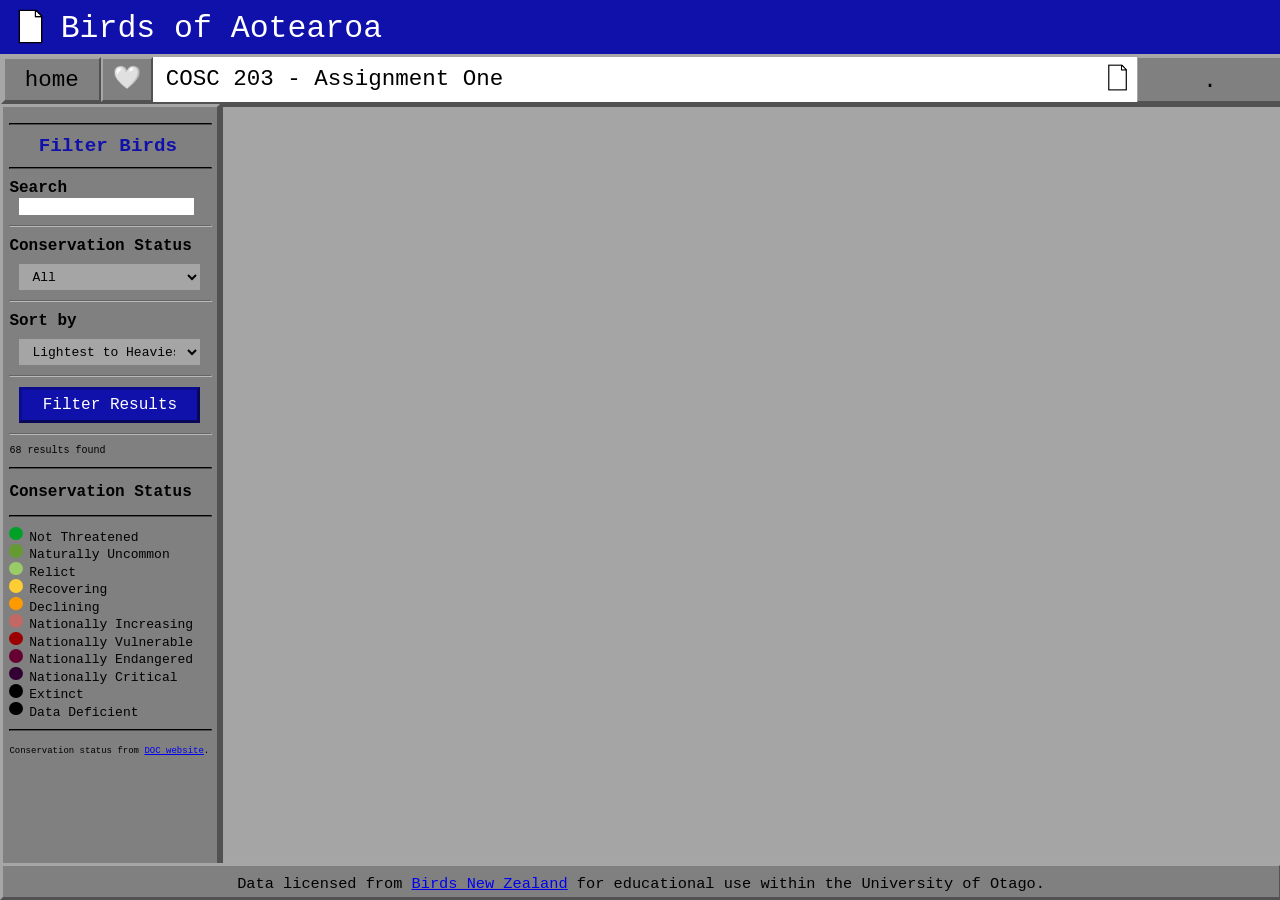
==== commit 94618bd5: "p" ====
--- a/index.html
+++ b/index.html
@@ -1,21 +1,23 @@
 <!DOCTYPE html>
 <html lang="en-nz">
+    <!-- icon.png was drawn by me - no need for copyright-->
 
 <head>
     <title>Birds of Aotearoa</title>
     <meta charset="UTF-8" />
     <meta name="viewport" content="width=device-width, initial-scale=1.0">
-    <link rel="stylesheet" href="desktop.css">
+    <link rel="stylesheet" href="BoA.css">
     <script>
-        
-        if (screen && screen.width < 600) {
+        /*
+            JavaScript to determine which .js file to use.
+            on google chrome if using inspect to view the mobile version you 
+            need to reload the page if switching between mobile and desktop 
+            for JS to change to new device.
+        */
+        if (screen && screen.width < 600) {//on mobile
             document.write('<script defer src="mobile.js" id = "script"><\/script>');
-           // document.write('<link rel="stylesheet"  media = "screen and (max-device-width: 600px)" href="desktop.css">');
-            console.log('mobile');
-        } else {
+        } else {// on laptop, pc, tablet, etc.
             document.write('<script defer src="desktop.js" id = "script"><\/script>');
-            
-            console.log('desktop');
         }
     </script>
 </head>
@@ -29,6 +31,7 @@
 <div id="topbar">
     <div id="home">
         <button id="home-button">home</button>
+        <button id ="likes">🤍</button>
     </div>
     <div class="website">
         <h1 id="webText">COSC 203 - Assignment One</h1>
@@ -44,9 +47,8 @@
 
 <main>
     
-
     <!-- sidebar -->
-    <div class="sidebar" id="mySidebar">
+    <aside class="sidebar" id="mySidebar">
         <div class="searchArea">
             <hr>
             <h3 id="filter-title">Filter Birds</h3>
@@ -77,18 +79,18 @@
 
                 <label for="SB-button" class="sidebarTitle">Sort by</label>
                 <select class="dropdown" id="SB-button">
+                    <option>Lightest to Heaviest</option>
+                    <option>Heaviest to Lightest</option>
+                    <option>Shortest to Tallest</option>
+                    <option>Tallest to Shortest</option>
                     <option>A to Z by Scientific name</option>
                     <option>Z to A by Scientific name</option>
-                    <option>Lightest to Heaviest</option>
-                    <option>Heaviest to Lightest</option>
-                    <option>Tallest to Shortest</option>
-                    <option>Shortest to Tallest</option>
+                    <option>Common to Extinct</option>
                     <option>Extinct to Common</option>
-                    <option>Common to Extinct</option>
+                    
                 </select>
 
                 <hr class="lighter" > 
-                <!-- dont know if i need the remMobilke thing check this-->
 
                 <input type="submit" value="Filter Results" id="search-button">
             </form>
@@ -99,7 +101,7 @@
         </div>
 
         <!-- lower area of sidebar-->
-        <div class="lowerArea">
+        <section class="lowerArea">
             <hr>
             <h4 class = "sidebarTitle">Conservation Status</h4>
             <hr>
@@ -117,8 +119,8 @@
             <hr>
             <p id="status-link">Conservation status from <a
                     href="https://www.doc.govt.nz/nature/conservation-status/">DOC website</a>.</p>
-        </div>
-    </div>
+            </section>
+    </aside>
 
     <!-- main area, where bird cards will be displayed-->
     <div class="main" id="myMain">
--- a/BoA.css
+++ b/BoA.css
@@ -0,0 +1,864 @@
+/*
+    there are two main options in this file and the CSS 
+    depends on what sized device the user is viewing the 
+    website on.
+*/
+/*
+    shared CSS
+*/
+* {
+    margin: 0vh 0vw 0vh 0vw;
+    font-family: "Lucida Console", "Courier New", monospace;
+    font-weight: lighter;
+    border-style: none;
+    border-color: rgb(166, 166, 166);
+}
+
+header {
+    width: 100%;
+    background-color: rgb(16, 16, 170);
+}
+
+#header-title {
+    color: white;
+}
+
+#topbar {
+    width: 100%;
+    background-color: grey;
+    border-color: rgb(166, 166, 166);
+    display: flex;
+}
+
+#home-button {
+    background-color: transparent;
+    border-style: outset;
+    border-color: rgb(166, 166, 166);
+}
+
+#likes {
+    float: right;
+    border-style: outset;
+    height: 100%;
+    background-color: transparent;
+    padding-bottom: 0.5vh;
+    font-size: 2.5vmin;
+}
+
+.website {
+    background-color: rgb(255, 255, 255);
+    display: flex;
+}
+
+#website_icon {
+    padding: 0.5vh 0.5vw 0.5vh 0.5vw;
+}
+
+.date {
+    border-style: outset;
+    text-align: center;
+    border-width: thin;
+}
+
+#today {
+    text-align: center;
+}
+
+.sidebar {
+    background-color: grey;
+    overflow-y: scroll;
+}
+
+#filter-title {
+    font-weight: bold;
+    text-align: center;
+    color: rgb(16, 16, 170);
+}
+
+.sidebar hr {
+    border-color: rgb(77, 77, 77);
+    width: 100%;
+    border-style: inset !important;
+    margin: 5% 0% 5% 0%;
+}
+
+.lighter {
+    border-color: rgb(185, 185, 185) !important;
+}
+
+#search-button {
+    background-color: rgb(16, 16, 170) !important;
+    color: white;
+}
+
+.cardBorder {
+    border-style: outset;
+    border-color: rgba(46, 46, 46, 0.452);
+    position: relative;
+}
+
+.birdCard {
+    background-color: grey;
+    border-color: rgba(27, 27, 27, 0.527);
+    margin: 0% !important;
+    padding: 0 !important;
+    position: absolute;
+    border-style: inset;
+}
+
+.credits {
+    position: absolute;
+}
+
+.birdPhoto {
+    object-fit: cover;
+    top: 7%;
+    position: absolute;
+    left: 50%;
+    transform: translate(-50%);
+    border-style: inset;
+    border-width: thick;
+}
+
+.likeButton {
+    position: absolute;
+    right: 8%;
+    padding-right: 8% !important;
+    background-color: transparent;
+    border-style: none;
+}
+
+.heartTxt {
+    position: absolute;
+    height: 100%;
+    width: 100%;
+    font-size: x-large !important;
+    left: 0;
+}
+
+.topInfo {
+    position: absolute;
+}
+
+.topInfo h2 {
+    color: rgb(0, 0, 0);
+    font-weight: bold;
+}
+
+.bottomInfo {
+    position: absolute !important;
+    margin: 0 0 0 0 !important;
+}
+
+.cardHR {
+    border-style: inset;
+}
+
+.bottomInfo h2 {
+    text-align: center;
+    font-size: large;
+    top: 50%;
+    left: 50%;
+    transform: translate(-50%, -50%);
+    font-weight: bolder;
+    width: 100%;
+    color: rgb(255, 255, 255);
+    position: absolute;
+    margin: 0 !important;
+    padding: 0;
+}
+
+.nameBackground {
+    border-top-style: solid;
+    position: absolute;
+    height: 20%;
+}
+
+.gridInfo {
+    display: grid;
+}
+
+.gridInfo p {
+    text-align: left;
+}
+
+.gridInfo .bold {
+    font-weight: bold;
+    text-align: right !important;
+}
+
+.dropdown {
+    background-color: rgb(165, 165, 165) !important;
+    color: rgb(0, 0, 0);
+    padding: 0.5vmin 1vmin 0.5vmin 1vmin;
+    border: outset;
+    cursor: pointer;
+}
+
+.dot {
+    border-radius: 50vw;
+    display: inline-block;
+    margin-right: 0.5vw;
+}
+
+#dot1 {
+    background-color: #02a028;
+}
+
+#dot2 {
+    background-color: #649a31;
+}
+
+#dot3 {
+    background-color: #99cb68;
+}
+
+#dot4 {
+    background-color: #fecc33;
+}
+
+#dot5 {
+    background-color: #fe9a01;
+}
+
+#dot6 {
+    background-color: #c26967;
+}
+
+#dot7 {
+    background-color: #9b0000;
+}
+
+#dot8 {
+    background-color: #660032;
+}
+
+#dot9 {
+    background-color: #320033;
+}
+
+#dot10,
+#dot11 {
+    background-color: black;
+}
+
+#search-button {
+    border-style: outset;
+    border-color: rgba(2, 2, 29, 0.492);
+    border-width: medium;
+}
+
+footer {
+    margin: 0;
+    padding: 0;
+    bottom: 0;
+    position: fixed;
+    border-style: outset;
+    text-align: center;
+}
+
+.main {
+    background-color: rgb(165, 165, 165);
+    display: flex;
+    flex-wrap: wrap;
+    justify-content: space-evenly;
+    overflow-y: scroll;
+    position: fixed;
+}
+
+/* 
+CSS for the website on a device with a larger width than 600px(i.e. laptop/
+pc/ tablet). 
+*/
+@media only screen and (min-device-width: 600px) {
+
+    header {
+        height: 6vh;
+    }
+
+    header img {
+        margin: 1vh 1vw 1vh 1vw;
+        width: auto;
+        height: 65%;
+        float: left;
+    }
+
+    #header-title {
+        height: 6vh;
+        line-height: 6.5vh;
+        font-size: 3.5vh;
+    }
+
+    #topbar {
+        height: 5vh;
+        font-size: 1vmin;
+        border-style: outset;
+    }
+
+    #home {
+        width: 15%;
+        max-width: 150px;
+    }
+
+    #home-button {
+        font-size: 2.5vmin;
+        float: left;
+        width: 65%;
+        height: 100%;
+    }
+
+    #likes {
+        width: 35%;
+        padding-bottom: 0.5vh;
+    }
+
+    .website {
+        width: 82%;
+    }
+
+    .website h1 {
+        width: 97%;
+        height: 5vh;
+        line-height: 4.9vh;
+        font-size: 2.5vh;
+        padding-left: 1vw;
+    }
+
+    #website_icon {
+        height: 60%;
+        padding-top: 0.8vh;
+    }
+
+    .date {
+        width: 12%;
+    }
+
+    #today {
+        font-size: 2.5vmin;
+        height: 5vh;
+        padding-top: 1.1vmin;
+    }
+
+    .sidebar {
+        width: 14%;
+        float: left;
+        top: 11.5%;
+        height: 83vh;
+        position: fixed;
+        padding: 0.5% 0.5% 0.5% 0.5%;
+        border-style: outset;
+        overflow-x: none;
+        min-width: 200px;
+    }
+
+    #filter-title {
+        margin: 0.5vh 0vw 0.5vh 4%;
+        width: 90%;
+        font-size: larger;
+    }
+
+    .sidebarTitle {
+        font-size: medium;
+        font-weight: bold;
+        padding: 2% 0% 2% 0% !important;
+    }
+
+    #searchbar {
+        width: 85%;
+        margin-left: 5%;
+        height: 5%;
+    }
+
+    .dropdown {
+        border: none;
+        width: 90%;
+        margin: 1vh 5% 0vmin 5%;
+        font-size: small;
+    }
+
+    #search-button {
+        left: 5%;
+        position: relative;
+        width: 90%;
+        height: 4vh;
+        font-size: medium;
+        font-weight: bolder;
+    }
+
+    #searchNumber {
+        margin-top: 1vh;
+        margin-bottom: 1vh;
+        font-size: x-small;
+    }
+
+    .lowerArea {
+        height: 45%;
+        margin-top: 5%;
+    }
+
+    .lowerArea p {
+        font-size: small;
+    }
+
+    .dot {
+        height: 1.5vmin;
+        width: 1.5vmin;
+        min-width: 12px;
+        min-height: 12px;
+    }
+
+    #status-link {
+        font-size: xx-small;
+        height: 8vh;
+        padding: 0.5vh 0vw 0.5vh 0vw;
+    }
+
+    .main {
+        width: 84.5%;
+        float: right;
+        height: 84.0%;
+        top: 11.5%;
+        left: 15.3%;
+        overflow-x: none;
+        border-style: inset !important;
+    }
+
+    footer {
+        background-color: grey;
+        width: 99.7%;
+        height: 2.5vh;
+        padding-top: 1vh;
+        font-size: 1.7vmin;
+        color: rgb(0, 0, 0);
+    }
+
+    .cardBorder {
+        height: 22vw !important;
+        max-height: calc(50vh);
+        width: 10vw !important;
+        margin-top: 1vw;
+        padding: 0.5% !important;
+        min-width: 300px;
+        min-height: 450px;
+    }
+
+    .birdCard {
+        top: 1% !important;
+        left: 1% !important;
+        height: 97% !important;
+        width: 96.5% !important;
+    }
+
+    .credits {
+        font-size: xx-small;
+        right: 1%;
+        bottom: 1.5%;
+    }
+
+    .birdPhoto {
+        height: 45%;
+        width: 90%;
+    }
+
+    .likeButton {
+        top: 8%;
+        height: 8%;
+        width: 0%;
+    }
+
+    .heartTxt {
+        top: 4%;
+    }
+
+    .topInfo {
+        top: 1.5% !important;
+        left: 2%;
+        width: 90% !important;
+        height: 5vmin;
+    }
+
+    .topInfo h2 {
+        font-size: large;
+    }
+
+    .bottomInfo {
+        width: 99% !important;
+        bottom: 0vh !important;
+        height: 45% !important;
+        font-size: 1.8vmin;
+        padding: 0.5%;
+    }
+
+    .cardHR {
+        margin: 2%;
+    }
+
+    .nameBackground {
+        width: 90.3%;
+        left: 4.9%;
+        bottom: 102% !important;
+    }
+
+    .gridInfo {
+        grid-template-columns: 30% 70%;
+        width: 98% !important;
+        height: 80% !important;
+        grid-template-rows: 22% 17% 17% 17% 14% 14%;
+        margin-left: 0.2vw;
+        font-size: small;
+    }
+
+    #ordButton,
+    #famButton {
+        background-color: transparent;
+        border-style: none;
+        text-align: left;
+        height: 100%;
+        vertical-align: top;
+        padding-left: 0;
+        padding-top: 0;
+        padding-bottom: 10%;
+        font-size: small;
+    }
+
+    .right {
+        margin-left: 0.5vw;
+    }
+
+    /*
+    For when sidebar has reached minimum size.
+    stops .main from starting left at 14% and changes 
+    it to be based off of pixels instead.
+    */
+    @media only screen and (max-width: 1415px) {
+
+        main {
+            max-width: 1210px;
+            position: relative;
+            display: table;
+            width: 100%;
+        }
+
+        .sidebar {
+            width: 201px;
+        }
+
+        .main {
+            float: right;
+            padding-left: calc(30px * 2vw);
+            padding-right: (30px * 2vw);
+            width: calc(100% - (210px + 1%));
+            left: calc(207px + 1%);
+            justify-content: space-evenly;
+        }
+
+        .cardBorder {
+            min-width: 300px;
+            min-height: 450px;
+            margin: 1vw 1vw 1vw 2vw;
+        }
+    }
+
+    /*
+        For when bird card needs to stop moving left 
+        (to the center) and stay in the same position 
+        while the window gets smaller.
+    */
+    @media only screen and (max-width: 555px) {
+        main {
+            max-width: 355px;
+        }
+
+        .main {
+            justify-content: left;
+        }
+    }
+
+}
+
+/*
+CSS for the website if veiwing from a device whose width is less than 
+600px (i.e. a mobile phone).
+*/
+@media only screen and (max-device-width: 600px) {
+
+    html,
+    body,
+    footer,
+    main {
+        overflow-y: hidden;
+    }
+
+    main {
+        margin: 0;
+        width: 100vw;
+        height: 87vh;
+    }
+
+    .main {
+        overflow-x: hidden;
+        height: 87vh;
+    }
+
+    footer {
+        height: 5vh;
+        width: 100%;
+        font-size: small;
+        color: white;
+        background-color: blue;
+    }
+
+    footer * {
+        color: white;
+        margin: 0 !important;
+        padding: 0.5vh 1vw 0.5vh 1vw !important;
+        height: 2vh;
+        width: 100vw;
+        line-height: 2vh;
+    }
+
+    .sidebarButton {
+        background-color: transparent !important;
+        color: black;
+        height: 3vh;
+        width: 7vw;
+        padding-bottom: 0.5vh !important;
+        padding-top: 0 !important;
+        margin: 0 !important;
+        font-size: 3.0vw;
+        border-style: outset;
+        border-color: grey;
+    }
+
+    #topbar {
+        height: 3vh !important;
+    }
+
+    header {
+        display: flex;
+        height: 5vh;
+    }
+
+    #header-title {
+        height: 5vh;
+        line-height: 2.5vh;
+        font-size: 2.5vh;
+        margin-top: 1.5vh;
+    }
+
+    header img {
+        height: 2.5vh;
+        padding: 1.3vh 1vh 1vh 1vh;
+    }
+
+    #home {
+        height: 3vh;
+        width: 15vw;
+        display: flex;
+    }
+
+    #home-button {
+        height: 3vh;
+        line-height: 2.7vh;
+        width: 10vw;
+        font-size: 3.0vw;
+        padding-left: 0.8vw;
+    }
+
+    #likes {
+        width: 5vw;
+        padding: 0;
+    }
+
+    .website {
+        width: 60vw;
+    }
+
+    .website h1 {
+        height: 2vh;
+        width: 75vw;
+        margin-top: 1vh;
+        padding-left: 1vw;
+        font-size: 1.5vh;
+    }
+
+    #website_icon {
+        height: 2vh;
+    }
+
+    .date {
+        width: 17vw;
+        height: 2.5vh;
+        position: absolute;
+        right: 0;
+    }
+
+    #today {
+        width: 17vw;
+        bottom: 0.5vh;
+        position: absolute;
+        font-size: 2.5vw;
+    }
+
+    .sidebar {
+        padding: 5%;
+        left: 0;
+        width: 0%;
+        height: 100%;
+        display: none;
+        overflow-x: hidden;
+    }
+
+    .cardBorder {
+        height: 72vh;
+        width: 90vw;
+        margin: 4vw 4vw 4vw 4vw;
+        padding: 0 !important;
+    }
+
+    .birdCard {
+        top: 1vw;
+        left: 1vw;
+        height: 70.5vh;
+        width: 87vw;
+    }
+
+
+    .credits {
+        font-size: smaller;
+        right: 1vw;
+        bottom: 0%;
+        padding-bottom: 1%;
+        height: auto;
+    }
+
+    .birdPhoto {
+        height: 40%;
+        width: 85%;
+    }
+
+    .likeButton {
+        top: 12%;
+        height: 10vw;
+        width: 10vw;
+    }
+
+    .heartTxt {
+        top: -55%;
+    }
+
+    .topInfo {
+        top: 3.5% !important;
+        left: 4%;
+        width: 98% !important;
+        height: 5vh;
+    }
+
+    .topInfo h2 {
+        font-size: 6vw;
+        line-height: 1vw;
+    }
+
+    .bottomInfo {
+        width: 95% !important;
+        top: 50% !important;
+        height: 47% !important;
+        padding-left: 2vw;
+        padding-right: 2vw;
+    }
+
+    .cardHR {
+        margin: 1vh 0vw 1vh 0vw;
+    }
+
+    .nameBackground {
+        width: 85.5%;
+        left: 7.3% !important;
+        bottom: 104% !important;
+    }
+
+    .gridInfo {
+        grid-template-columns: 35% 65%;
+        width: 95% !important;
+        height: 26vh !important;
+        bottom: 0;
+        grid-template-rows: 6vh 3.5vh 3.5vh 6vh 3.5vh 3vh;
+        margin: 0vh 0vw 0vh 0vw !important;
+        padding: 0 !important;
+    }
+
+    .gridInfo p {
+        margin: 0 !important;
+        margin: 0 !important;
+        padding: 0 !important;
+        padding-left: 3vw !important;
+        font-size: 4.7vw;
+        height: 3.9vh;
+        width: 52vw;
+        line-height: 3vh;
+    }
+
+    .gridInfo .bold {
+        height: 6.0vh;
+        max-width: 27vw !important;
+        font-size: 2vh !important;
+        padding: 0 !important;
+    }
+
+    #filter-title {
+        margin: 1vw 0% 1vw 0%;
+        width: 100%;
+        font-size: 8vw;
+    }
+
+    .searchArea {
+        margin: 0.5vh 0vw 0.5vh 0vw;
+    }
+
+    .sidebarTitle {
+        font-size: 5vw;
+        padding: 0;
+        margin: 1vw 0vw 1vw 0vw;
+    }
+
+    #searchbar {
+        width: 99%;
+        height: 3vh;
+    }
+
+    .dropdown {
+        font-size: medium;
+        height: 4vh;
+        width: 100%;
+        margin: 0vmin 1vmin 0vmin 1vmin;
+    }
+
+    .dot {
+        height: 4vw;
+        width: 4vw;
+    }
+
+    #status-link {
+        font-size: 4vw;
+        padding: 0.5vh 0vw 4vh 0vw;
+    }
+
+    #search-button {
+        width: 100%;
+        height: 5vh;
+        font-size: 4.5vw;
+        vertical-align: middle;
+    }
+
+    .lowerArea h4 {
+        font-size: 7vw;
+        font-weight: bold;
+        width: 100%;
+        margin-top: 0;
+        margin-bottom: 1vh;
+    }
+
+    .lowerArea p {
+        font-size: 5vw;
+    }
+}
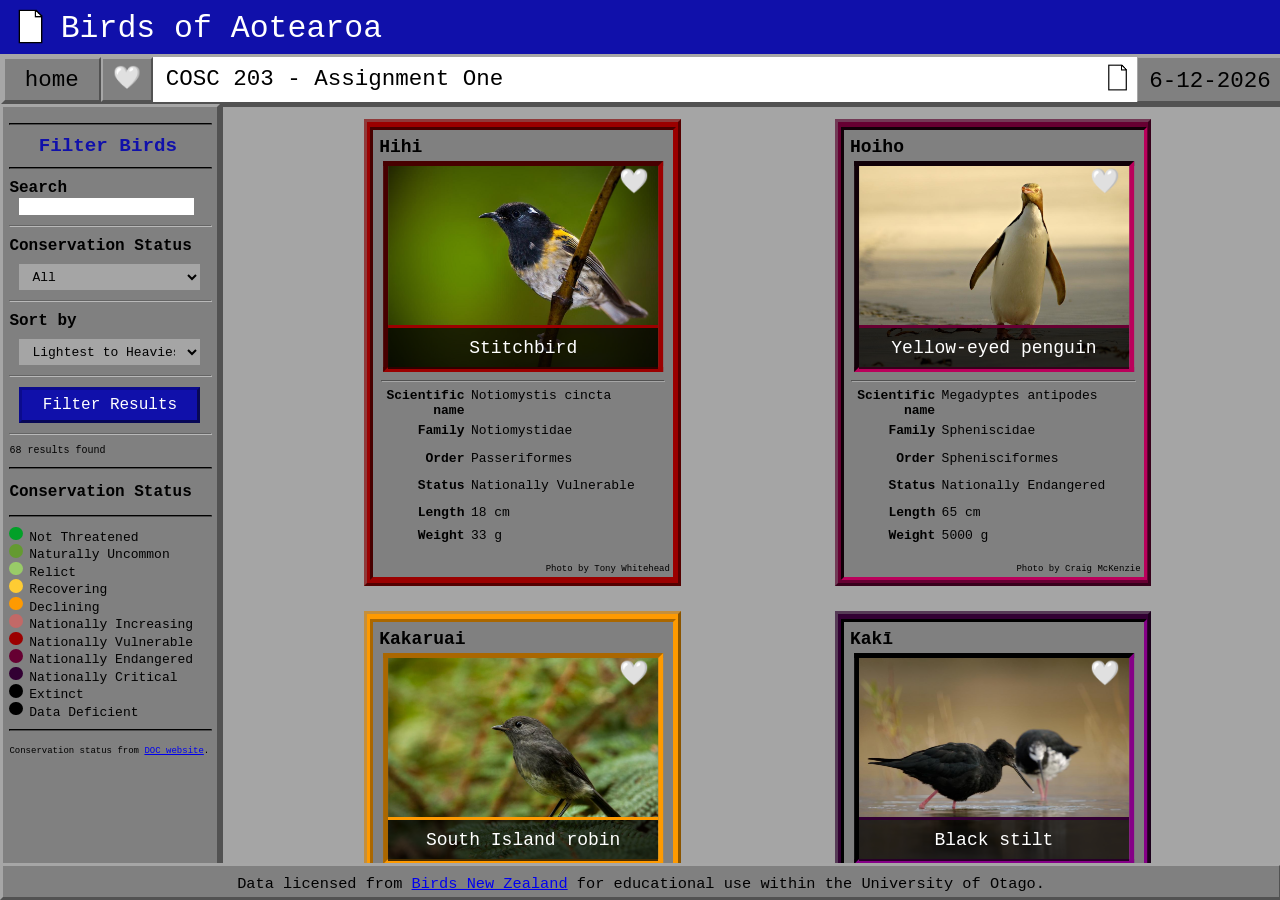
==== commit a95fc580: "desktop working now hopefully mobile. . ." ====
--- a/index.html
+++ b/index.html
@@ -20,6 +20,7 @@
             document.write('<script defer src="desktop.js" id = "script"><\/script>');
         }
     </script>
+
 </head>
 
 <header>
@@ -134,4 +135,4 @@
         University of Otago.</p>
 </footer>
 
-</html>+</html>
